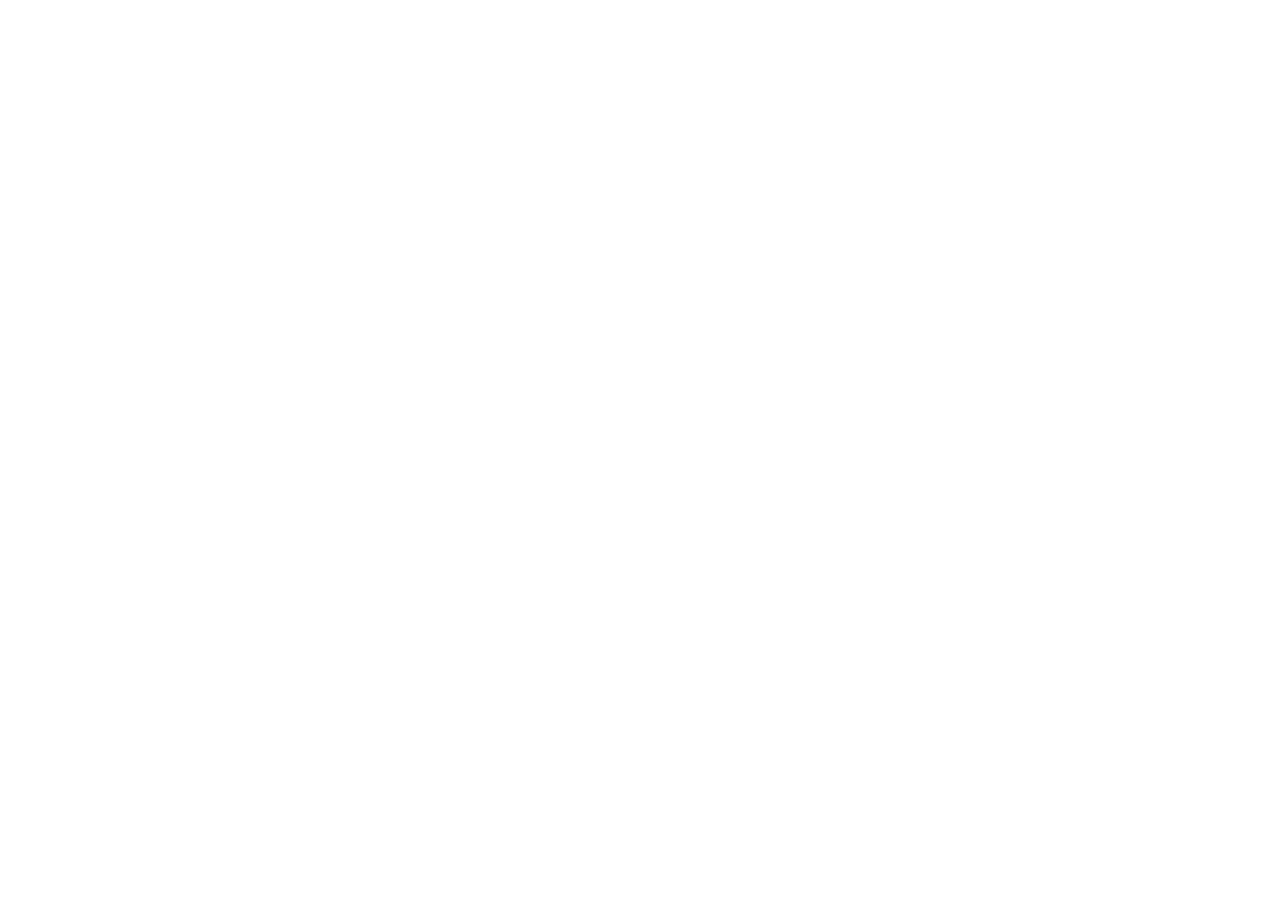
==== page1.html @ 8ed80e4b "create github pages" ====
<!DOCTYPE html>
<html >
<head>
  <!-- Site made with Mobirise Website Builder v4.6.5, https://mobirise.com -->
  <meta charset="UTF-8">
  <meta http-equiv="X-UA-Compatible" content="IE=edge">
  <meta name="generator" content="Mobirise v4.6.5, mobirise.com">
  <meta name="viewport" content="width=device-width, initial-scale=1, minimum-scale=1">
  <link rel="shortcut icon" href="assets/images/logo4.png" type="image/x-icon">
  <meta name="description" content="Web Generator Description">
  <title>Multimedia Development</title>
  <link rel="stylesheet" href="assets/tether/tether.min.css">
  <link rel="stylesheet" href="assets/bootstrap/css/bootstrap.min.css">
  <link rel="stylesheet" href="assets/bootstrap/css/bootstrap-grid.min.css">
  <link rel="stylesheet" href="assets/bootstrap/css/bootstrap-reboot.min.css">
  <link rel="stylesheet" href="assets/theme/css/style.css">
  <link rel="stylesheet" href="assets/mobirise/css/mbr-additional.css" type="text/css">
  
  
  
</head>
<body>
  <section class="cid-qKOPJaPEFD" id="video1-r">

    
    
    <figure class="mbr-figure align-center container">
        <div class="video-block" style="width: 66%;">
            <div><iframe class="mbr-embedded-video" src="https://www.youtube.com/embed/uNCr7NdOJgw?rel=0&amp;amp;showinfo=0&amp;autoplay=0&amp;loop=0" width="1280" height="720" frameborder="0" allowfullscreen></iframe></div>
        </div>
    </figure>
</section>


  <section class="engine"><a href="https://mobirise.ws/p">open source website maker</a></section><script src="assets/web/assets/jquery/jquery.min.js"></script>
  <script src="assets/popper/popper.min.js"></script>
  <script src="assets/tether/tether.min.js"></script>
  <script src="assets/bootstrap/js/bootstrap.min.js"></script>
  <script src="assets/smoothscroll/smooth-scroll.js"></script>
  <script src="assets/theme/js/script.js"></script>
  
  
</body>
</html>
---- assets/theme/css/style.css ----
/*!
 * Mobirise v4 theme (https://mobirise.com/)
 * Copyright 2017 Mobirise
 */
section {
  background-color: #eeeeee; }

section,
.container,
.container-fluid {
  position: relative;
  word-wrap: break-word; }

a.mbr-iconfont:hover {
  text-decoration: none; }

.article .lead p, .article .lead ul, .article .lead ol, .article .lead pre, .article .lead blockquote {
  margin-bottom: 0; }

a {
  font-style: normal;
  font-weight: 400;
  cursor: pointer; }
  a, a:hover {
    text-decoration: none; }

figure {
  margin-bottom: 0; }

body {
  color: #232323; }

h1, h2, h3, h4, h5, h6,
.h1, .h2, .h3, .h4, .h5, .h6,
.display-1, .display-2, .display-3, .display-4 {
  line-height: 1;
  word-break: break-word;
  word-wrap: break-word; }

b, strong {
  font-weight: bold; }

blockquote {
  padding: 10px 0 10px 20px;
  position: relative;
  border-left: 2px solid;
  border-color: #ff3366; }

input:-webkit-autofill, input:-webkit-autofill:hover, input:-webkit-autofill:focus, input:-webkit-autofill:active {
  transition-delay: 9999s;
  transition-property: background-color, color; }

textarea[type="hidden"] {
  display: none; }

body {
  position: relative; }

section {
  background-position: 50% 50%;
  background-repeat: no-repeat;
  background-size: cover; }
  section .mbr-background-video,
  section .mbr-background-video-preview {
    position: absolute;
    bottom: 0;
    left: 0;
    right: 0;
    top: 0; }

.hidden {
  visibility: hidden; }

.mbr-z-index20 {
  z-index: 20; }

/*! Base colors */
.mbr-white {
  color: #ffffff; }

.mbr-black {
  color: #000000; }

.mbr-bg-white {
  background-color: #ffffff; }

.mbr-bg-black {
  background-color: #000000; }

/*! Text-aligns */
.align-left {
  text-align: left; }

.align-center {
  text-align: center; }

.align-right {
  text-align: right; }

@media (max-width: 767px) {
  .align-left, .align-center, .align-right, .mbr-section-btn, .mbr-section-title {
    text-align: center; } }
/*! Font-weight  */
.mbr-light {
  font-weight: 300; }

.mbr-regular {
  font-weight: 400; }

.mbr-semibold {
  font-weight: 500; }

.mbr-bold {
  font-weight: 700; }

/*! Media  */
.media-size-item {
  -webkit-flex: 1 1 auto;
  -moz-flex: 1 1 auto;
  -ms-flex: 1 1 auto;
  -o-flex: 1 1 auto;
  flex: 1 1 auto; }

.media-content {
  -webkit-flex-basis: 100%;
  flex-basis: 100%; }

.media-container-row {
  display: -ms-flexbox;
  display: -webkit-flex;
  display: flex;
  -webkit-flex-direction: row;
  -ms-flex-direction: row;
  flex-direction: row;
  -webkit-flex-wrap: wrap;
  -ms-flex-wrap: wrap;
  flex-wrap: wrap;
  -webkit-justify-content: center;
  -ms-flex-pack: center;
  justify-content: center;
  -webkit-align-content: center;
  -ms-flex-line-pack: center;
  align-content: center;
  -webkit-align-items: start;
  -ms-flex-align: start;
  align-items: start; }
  .media-container-row .media-size-item {
    width: 400px; }

.media-container-column {
  display: -ms-flexbox;
  display: -webkit-flex;
  display: flex;
  -webkit-flex-direction: column;
  -ms-flex-direction: column;
  flex-direction: column;
  -webkit-flex-wrap: wrap;
  -ms-flex-wrap: wrap;
  flex-wrap: wrap;
  -webkit-justify-content: center;
  -ms-flex-pack: center;
  justify-content: center;
  -webkit-align-content: center;
  -ms-flex-line-pack: center;
  align-content: center;
  -webkit-align-items: stretch;
  -ms-flex-align: stretch;
  align-items: stretch; }
  .media-container-column > * {
    width: 100%; }

@media (min-width: 992px) {
  .media-container-row {
    -webkit-flex-wrap: nowrap;
    -ms-flex-wrap: nowrap;
    flex-wrap: nowrap; } }
figure {
  overflow: hidden; }

figure[mbr-media-size] {
  transition: width 0.1s; }

.mbr-figure img, .mbr-figure iframe {
  display: block;
  width: 100%; }

.card {
  background-color: transparent;
  border: none; }

.card-img {
  text-align: center;
  flex-shrink: 0; }

.media {
  max-width: 100%;
  margin: 0 auto; }

.mbr-figure {
  -ms-flex-item-align: center;
  -ms-grid-row-align: center;
  -webkit-align-self: center;
  align-self: center; }

.media-container > div {
  max-width: 100%; }

.mbr-figure img, .card-img img {
  width: 100%; }

@media (max-width: 991px) {
  .media-size-item {
    width: auto !important; }

  .media {
    width: auto; }

  .mbr-figure {
    width: 100% !important; } }
/*! Buttons */
.mbr-section-btn {
  margin-left: -.25rem;
  margin-right: -.25rem;
  font-size: 0; }

nav .mbr-section-btn {
  margin-left: 0rem;
  margin-right: 0rem; }

/*! Btn icon margin */
.btn .mbr-iconfont, .btn.btn-sm .mbr-iconfont {
  cursor: pointer;
  margin-right: 0.5rem; }

.btn.btn-md .mbr-iconfont, .btn.btn-md .mbr-iconfont {
  margin-right: 0.8rem; }

.mbr-regular {
  font-weight: 400; }

.mbr-semibold {
  font-weight: 500; }

.mbr-bold {
  font-weight: 700; }

[type="submit"] {
  -webkit-appearance: none; }

/*! Full-screen */
.mbr-fullscreen .mbr-overlay {
  min-height: 100vh; }

.mbr-fullscreen {
  display: flex;
  display: -webkit-flex;
  display: -moz-flex;
  display: -ms-flex;
  display: -o-flex;
  align-items: center;
  -webkit-align-items: center;
  min-height: 100vh;
  padding-top: 3rem;
  padding-bottom: 3rem; }

/*! Map */
.map {
  height: 25rem;
  position: relative; }
  .map iframe {
    width: 100%;
    height: 100%; }

/* Form */
.form-asterisk {
  font-family: initial;
  position: absolute;
  top: -2px;
  font-weight: normal; }

/*! Scroll to top arrow */
.mbr-arrow-up {
  bottom: 25px;
  right: 90px;
  position: fixed;
  text-align: right;
  z-index: 5000;
  color: #ffffff;
  font-size: 32px;
  transform: rotate(180deg);
  -webkit-transform: rotate(180deg); }

.mbr-arrow-up a {
  background: rgba(0, 0, 0, 0.2);
  border-radius: 3px;
  color: #fff;
  display: inline-block;
  height: 60px;
  width: 60px;
  outline-style: none !important;
  position: relative;
  text-decoration: none;
  transition: all .3s ease-in-out;
  cursor: pointer;
  text-align: center; }
  .mbr-arrow-up a:hover {
    background-color: rgba(0, 0, 0, 0.4); }
  .mbr-arrow-up a i {
    line-height: 60px; }

.mbr-arrow-up-icon {
  display: block;
  color: #fff; }

.mbr-arrow-up-icon::before {
  content: "\203a";
  display: inline-block;
  font-family: serif;
  font-size: 32px;
  line-height: 1;
  font-style: normal;
  position: relative;
  top: 6px;
  left: -4px;
  -webkit-transform: rotate(-90deg);
  transform: rotate(-90deg); }

/*! Arrow Down */
.mbr-arrow {
  position: absolute;
  bottom: 45px;
  left: 50%;
  width: 60px;
  height: 60px;
  cursor: pointer;
  background-color: rgba(80, 80, 80, 0.5);
  border-radius: 50%;
  -webkit-transform: translateX(-50%);
  transform: translateX(-50%); }
  .mbr-arrow > a {
    display: inline-block;
    text-decoration: none;
    outline-style: none;
    -webkit-animation: arrowdown 1.7s ease-in-out infinite;
    animation: arrowdown 1.7s ease-in-out infinite; }
    .mbr-arrow > a > i {
      position: absolute;
      top: -2px;
      left: 15px;
      font-size: 2rem; }

@keyframes arrowdown {
  0% {
    transform: translateY(0px);
    -webkit-transform: translateY(0px); }
  50% {
    transform: translateY(-5px);
    -webkit-transform: translateY(-5px); }
  100% {
    transform: translateY(0px);
    -webkit-transform: translateY(0px); } }
@-webkit-keyframes arrowdown {
  0% {
    transform: translateY(0px);
    -webkit-transform: translateY(0px); }
  50% {
    transform: translateY(-5px);
    -webkit-transform: translateY(-5px); }
  100% {
    transform: translateY(0px);
    -webkit-transform: translateY(0px); } }
@media (max-width: 500px) {
  .mbr-arrow-up {
    left: 50%;
    right: auto;
    transform: translateX(-50%) rotate(180deg);
    -webkit-transform: translateX(-50%) rotate(180deg); } }
/*Gradients animation*/
@keyframes gradient-animation {
  from {
    background-position: 0% 100%;
    animation-timing-function: ease-in-out; }
  to {
    background-position: 100% 0%;
    animation-timing-function: ease-in-out; } }
@-webkit-keyframes gradient-animation {
  from {
    background-position: 0% 100%;
    animation-timing-function: ease-in-out; }
  to {
    background-position: 100% 0%;
    animation-timing-function: ease-in-out; } }
.bg-gradient {
  background-size: 200% 200%;
  animation: gradient-animation 5s infinite alternate;
  -webkit-animation: gradient-animation 5s infinite alternate; }

.menu .navbar-brand {
  display: -webkit-flex; }
  .menu .navbar-brand span {
    display: flex;
    display: -webkit-flex; }
  .menu .navbar-brand .navbar-caption-wrap {
    display: -webkit-flex; }
  .menu .navbar-brand .navbar-logo img {
    display: -webkit-flex; }
@media (min-width: 768px) and (max-width: 991px) {
  .menu .navbar-toggleable-sm .navbar-nav {
    display: -webkit-box;
    display: -webkit-flex;
    display: -ms-flexbox; } }
@media (min-width: 992px) {
  .menu .navbar-nav.nav-dropdown {
    display: -webkit-flex; }
  .menu .navbar-toggleable-sm .navbar-collapse {
    display: -webkit-flex !important; } }

/*# sourceMappingURL=style.css.map */
.engine {
	position: absolute;
	text-indent: -2400px;
	text-align: center;
	padding: 0;
	top: 0;
	left: -2400px;
}
---- assets/mobirise/css/mbr-additional.css ----
@import url(https://fonts.googleapis.com/css?family=Rubik:300,300i,400,400i,500,500i,700,700i,900,900i);
@import url(https://fonts.googleapis.com/css?family=Titillium+Web:200,200i,300,300i,400,400i,600,600i,700,700i,900);





body {
  font-style: normal;
  line-height: 1.5;
}
.mbr-section-title {
  font-style: normal;
  line-height: 1.2;
}
.mbr-section-subtitle {
  line-height: 1.3;
}
.mbr-text {
  font-style: normal;
  line-height: 1.6;
}
.display-1 {
  font-family: 'Rubik', sans-serif;
  font-size: 5.6rem;
}
.display-1 > .mbr-iconfont {
  font-size: 8.96rem;
}
.display-2 {
  font-family: 'Rubik', sans-serif;
  font-size: 3rem;
}
.display-2 > .mbr-iconfont {
  font-size: 4.8rem;
}
.display-4 {
  font-family: 'Rubik', sans-serif;
  font-size: 1rem;
}
.display-4 > .mbr-iconfont {
  font-size: 1.6rem;
}
.display-5 {
  font-family: 'Titillium Web', sans-serif;
  font-size: 1.5rem;
}
.display-5 > .mbr-iconfont {
  font-size: 2.4rem;
}
.display-7 {
  font-family: 'Rubik', sans-serif;
  font-size: 1rem;
}
.display-7 > .mbr-iconfont {
  font-size: 1.6rem;
}
/* ---- Fluid typography for mobile devices ---- */
/* 1.4 - font scale ratio ( bootstrap == 1.42857 ) */
/* 100vw - current viewport width */
/* (48 - 20)  48 == 48rem == 768px, 20 == 20rem == 320px(minimal supported viewport) */
/* 0.65 - min scale variable, may vary */
@media (max-width: 768px) {
  .display-1 {
    font-size: 4.48rem;
    font-size: calc( 2.61rem + (5.6 - 2.61) * ((100vw - 20rem) / (48 - 20)));
    line-height: calc( 1.4 * (2.61rem + (5.6 - 2.61) * ((100vw - 20rem) / (48 - 20))));
  }
  .display-2 {
    font-size: 2.4rem;
    font-size: calc( 1.7rem + (3 - 1.7) * ((100vw - 20rem) / (48 - 20)));
    line-height: calc( 1.4 * (1.7rem + (3 - 1.7) * ((100vw - 20rem) / (48 - 20))));
  }
  .display-4 {
    font-size: 0.8rem;
    font-size: calc( 1rem + (1 - 1) * ((100vw - 20rem) / (48 - 20)));
    line-height: calc( 1.4 * (1rem + (1 - 1) * ((100vw - 20rem) / (48 - 20))));
  }
  .display-5 {
    font-size: 1.2rem;
    font-size: calc( 1.175rem + (1.5 - 1.175) * ((100vw - 20rem) / (48 - 20)));
    line-height: calc( 1.4 * (1.175rem + (1.5 - 1.175) * ((100vw - 20rem) / (48 - 20))));
  }
}
/* Buttons */
.btn {
  font-weight: 500;
  border-width: 2px;
  font-style: normal;
  letter-spacing: 1px;
  margin: .4rem .8rem;
  white-space: normal;
  -webkit-transition: all 0.3s ease-in-out;
  -moz-transition: all 0.3s ease-in-out;
  transition: all 0.3s ease-in-out;
  padding: 1rem 3rem;
  border-radius: 3px;
  display: inline-flex;
  align-items: center;
  justify-content: center;
  word-break: break-word;
}
.btn-sm {
  font-weight: 500;
  letter-spacing: 1px;
  -webkit-transition: all 0.3s ease-in-out;
  -moz-transition: all 0.3s ease-in-out;
  transition: all 0.3s ease-in-out;
  padding: 0.6rem 1.5rem;
  border-radius: 3px;
}
.btn-md {
  font-weight: 500;
  letter-spacing: 1px;
  margin: .4rem .8rem !important;
  -webkit-transition: all 0.3s ease-in-out;
  -moz-transition: all 0.3s ease-in-out;
  transition: all 0.3s ease-in-out;
  padding: 1rem 3rem;
  border-radius: 3px;
}
.btn-lg {
  font-weight: 500;
  letter-spacing: 1px;
  margin: .4rem .8rem !important;
  -webkit-transition: all 0.3s ease-in-out;
  -moz-transition: all 0.3s ease-in-out;
  transition: all 0.3s ease-in-out;
  padding: 1.2rem 3.2rem;
  border-radius: 3px;
}
.bg-primary {
  background-color: #149dcc !important;
}
.bg-success {
  background-color: #55b4d4 !important;
}
.bg-info {
  background-color: #149dcc !important;
}
.bg-warning {
  background-color: #879a9f !important;
}
.bg-danger {
  background-color: #b1a374 !important;
}
.btn-primary,
.btn-primary:active {
  background-color: #149dcc !important;
  border-color: #149dcc !important;
  color: #ffffff !important;
}
.btn-primary:hover,
.btn-primary:focus,
.btn-primary.focus,
.btn-primary.active {
  color: #ffffff !important;
  background-color: #0d6786 !important;
  border-color: #0d6786 !important;
}
.btn-primary.disabled,
.btn-primary:disabled {
  color: #ffffff !important;
  background-color: #0d6786 !important;
  border-color: #0d6786 !important;
}
.btn-secondary,
.btn-secondary:active {
  background-color: #ff3366 !important;
  border-color: #ff3366 !important;
  color: #ffffff !important;
}
.btn-secondary:hover,
.btn-secondary:focus,
.btn-secondary.focus,
.btn-secondary.active {
  color: #ffffff !important;
  background-color: #e50039 !important;
  border-color: #e50039 !important;
}
.btn-secondary.disabled,
.btn-secondary:disabled {
  color: #ffffff !important;
  background-color: #e50039 !important;
  border-color: #e50039 !important;
}
.btn-info,
.btn-info:active {
  background-color: #149dcc !important;
  border-color: #149dcc !important;
  color: #ffffff !important;
}
.btn-info:hover,
.btn-info:focus,
.btn-info.focus,
.btn-info.active {
  color: #ffffff !important;
  background-color: #0d6786 !important;
  border-color: #0d6786 !important;
}
.btn-info.disabled,
.btn-info:disabled {
  color: #ffffff !important;
  background-color: #0d6786 !important;
  border-color: #0d6786 !important;
}
.btn-success,
.btn-success:active {
  background-color: #55b4d4 !important;
  border-color: #55b4d4 !important;
  color: #ffffff !important;
}
.btn-success:hover,
.btn-success:focus,
.btn-success.focus,
.btn-success.active {
  color: #ffffff !important;
  background-color: #2d8fb0 !important;
  border-color: #2d8fb0 !important;
}
.btn-success.disabled,
.btn-success:disabled {
  color: #ffffff !important;
  background-color: #2d8fb0 !important;
  border-color: #2d8fb0 !important;
}
.btn-warning,
.btn-warning:active {
  background-color: #879a9f !important;
  border-color: #879a9f !important;
  color: #ffffff !important;
}
.btn-warning:hover,
.btn-warning:focus,
.btn-warning.focus,
.btn-warning.active {
  color: #ffffff !important;
  background-color: #617479 !important;
  border-color: #617479 !important;
}
.btn-warning.disabled,
.btn-warning:disabled {
  color: #ffffff !important;
  background-color: #617479 !important;
  border-color: #617479 !important;
}
.btn-danger,
.btn-danger:active {
  background-color: #b1a374 !important;
  border-color: #b1a374 !important;
  color: #ffffff !important;
}
.btn-danger:hover,
.btn-danger:focus,
.btn-danger.focus,
.btn-danger.active {
  color: #ffffff !important;
  background-color: #8b7d4e !important;
  border-color: #8b7d4e !important;
}
.btn-danger.disabled,
.btn-danger:disabled {
  color: #ffffff !important;
  background-color: #8b7d4e !important;
  border-color: #8b7d4e !important;
}
.btn-white {
  color: #333333 !important;
}
.btn-white,
.btn-white:active {
  background-color: #ffffff !important;
  border-color: #ffffff !important;
  color: #808080 !important;
}
.btn-white:hover,
.btn-white:focus,
.btn-white.focus,
.btn-white.active {
  color: #808080 !important;
  background-color: #d9d9d9 !important;
  border-color: #d9d9d9 !important;
}
.btn-white.disabled,
.btn-white:disabled {
  color: #808080 !important;
  background-color: #d9d9d9 !important;
  border-color: #d9d9d9 !important;
}
.btn-black,
.btn-black:active {
  background-color: #333333 !important;
  border-color: #333333 !important;
  color: #ffffff !important;
}
.btn-black:hover,
.btn-black:focus,
.btn-black.focus,
.btn-black.active {
  color: #ffffff !important;
  background-color: #0d0d0d !important;
  border-color: #0d0d0d !important;
}
.btn-black.disabled,
.btn-black:disabled {
  color: #ffffff !important;
  background-color: #0d0d0d !important;
  border-color: #0d0d0d !important;
}
.btn-primary-outline,
.btn-primary-outline:active {
  background: none;
  border-color: #0b566f;
  color: #0b566f;
}
.btn-primary-outline:hover,
.btn-primary-outline:focus,
.btn-primary-outline.focus,
.btn-primary-outline.active {
  color: #ffffff;
  background-color: #149dcc;
  border-color: #149dcc;
}
.btn-primary-outline.disabled,
.btn-primary-outline:disabled {
  color: #ffffff !important;
  background-color: #149dcc !important;
  border-color: #149dcc !important;
}
.btn-secondary-outline,
.btn-secondary-outline:active {
  background: none;
  border-color: #cc0033;
  color: #cc0033;
}
.btn-secondary-outline:hover,
.btn-secondary-outline:focus,
.btn-secondary-outline.focus,
.btn-secondary-outline.active {
  color: #ffffff;
  background-color: #ff3366;
  border-color: #ff3366;
}
.btn-secondary-outline.disabled,
.btn-secondary-outline:disabled {
  color: #ffffff !important;
  background-color: #ff3366 !important;
  border-color: #ff3366 !important;
}
.btn-info-outline,
.btn-info-outline:active {
  background: none;
  border-color: #0b566f;
  color: #0b566f;
}
.btn-info-outline:hover,
.btn-info-outline:focus,
.btn-info-outline.focus,
.btn-info-outline.active {
  color: #ffffff;
  background-color: #149dcc;
  border-color: #149dcc;
}
.btn-info-outline.disabled,
.btn-info-outline:disabled {
  color: #ffffff !important;
  background-color: #149dcc !important;
  border-color: #149dcc !important;
}
.btn-success-outline,
.btn-success-outline:active {
  background: none;
  border-color: #277e9c;
  color: #277e9c;
}
.btn-success-outline:hover,
.btn-success-outline:focus,
.btn-success-outline.focus,
.btn-success-outline.active {
  color: #ffffff;
  background-color: #55b4d4;
  border-color: #55b4d4;
}
.btn-success-outline.disabled,
.btn-success-outline:disabled {
  color: #ffffff !important;
  background-color: #55b4d4 !important;
  border-color: #55b4d4 !important;
}
.btn-warning-outline,
.btn-warning-outline:active {
  background: none;
  border-color: #55666b;
  color: #55666b;
}
.btn-warning-outline:hover,
.btn-warning-outline:focus,
.btn-warning-outline.focus,
.btn-warning-outline.active {
  color: #ffffff;
  background-color: #879a9f;
  border-color: #879a9f;
}
.btn-warning-outline.disabled,
.btn-warning-outline:disabled {
  color: #ffffff !important;
  background-color: #879a9f !important;
  border-color: #879a9f !important;
}
.btn-danger-outline,
.btn-danger-outline:active {
  background: none;
  border-color: #7a6e45;
  color: #7a6e45;
}
.btn-danger-outline:hover,
.btn-danger-outline:focus,
.btn-danger-outline.focus,
.btn-danger-outline.active {
  color: #ffffff;
  background-color: #b1a374;
  border-color: #b1a374;
}
.btn-danger-outline.disabled,
.btn-danger-outline:disabled {
  color: #ffffff !important;
  background-color: #b1a374 !important;
  border-color: #b1a374 !important;
}
.btn-black-outline,
.btn-black-outline:active {
  background: none;
  border-color: #000000;
  color: #000000;
}
.btn-black-outline:hover,
.btn-black-outline:focus,
.btn-black-outline.focus,
.btn-black-outline.active {
  color: #ffffff;
  background-color: #333333;
  border-color: #333333;
}
.btn-black-outline.disabled,
.btn-black-outline:disabled {
  color: #ffffff !important;
  background-color: #333333 !important;
  border-color: #333333 !important;
}
.btn-white-outline,
.btn-white-outline:active,
.btn-white-outline.active {
  background: none;
  border-color: #ffffff;
  color: #ffffff;
}
.btn-white-outline:hover,
.btn-white-outline:focus,
.btn-white-outline.focus {
  color: #333333;
  background-color: #ffffff;
  border-color: #ffffff;
}
.text-primary {
  color: #149dcc !important;
}
.text-secondary {
  color: #ff3366 !important;
}
.text-success {
  color: #55b4d4 !important;
}
.text-info {
  color: #149dcc !important;
}
.text-warning {
  color: #879a9f !important;
}
.text-danger {
  color: #b1a374 !important;
}
.text-white {
  color: #ffffff !important;
}
.text-black {
  color: #000000 !important;
}
a.text-primary:hover,
a.text-primary:focus {
  color: #0b566f !important;
}
a.text-secondary:hover,
a.text-secondary:focus {
  color: #cc0033 !important;
}
a.text-success:hover,
a.text-success:focus {
  color: #277e9c !important;
}
a.text-info:hover,
a.text-info:focus {
  color: #0b566f !important;
}
a.text-warning:hover,
a.text-warning:focus {
  color: #55666b !important;
}
a.text-danger:hover,
a.text-danger:focus {
  color: #7a6e45 !important;
}
a.text-white:hover,
a.text-white:focus {
  color: #b3b3b3 !important;
}
a.text-black:hover,
a.text-black:focus {
  color: #4d4d4d !important;
}
.alert-success {
  background-color: #70c770;
}
.alert-info {
  background-color: #149dcc;
}
.alert-warning {
  background-color: #879a9f;
}
.alert-danger {
  background-color: #b1a374;
}
.mbr-section-btn a.btn:not(.btn-form) {
  border-radius: 100px;
}
.mbr-section-btn a.btn:not(.btn-form):hover,
.mbr-section-btn a.btn:not(.btn-form):focus {
  box-shadow: none !important;
}
.mbr-section-btn a.btn:not(.btn-form):hover,
.mbr-section-btn a.btn:not(.btn-form):focus {
  box-shadow: 0 10px 40px 0 rgba(0, 0, 0, 0.2) !important;
  -webkit-box-shadow: 0 10px 40px 0 rgba(0, 0, 0, 0.2) !important;
}
.mbr-gallery-filter li a {
  border-radius: 100px !important;
}
.mbr-gallery-filter li.active .btn {
  background-color: #149dcc;
  border-color: #149dcc;
  color: #ffffff;
}
.mbr-gallery-filter li.active .btn:focus {
  box-shadow: none;
}
.nav-tabs .nav-link {
  border-radius: 100px !important;
}
.btn-form {
  border-radius: 0;
}
.btn-form:hover {
  cursor: pointer;
}
a,
a:hover {
  color: #149dcc;
}
.mbr-plan-header.bg-primary .mbr-plan-subtitle,
.mbr-plan-header.bg-primary .mbr-plan-price-desc {
  color: #b4e6f8;
}
.mbr-plan-header.bg-success .mbr-plan-subtitle,
.mbr-plan-header.bg-success .mbr-plan-price-desc {
  color: #f8fcfd;
}
.mbr-plan-header.bg-info .mbr-plan-subtitle,
.mbr-plan-header.bg-info .mbr-plan-price-desc {
  color: #b4e6f8;
}
.mbr-plan-header.bg-warning .mbr-plan-subtitle,
.mbr-plan-header.bg-warning .mbr-plan-price-desc {
  color: #ced6d8;
}
.mbr-plan-header.bg-danger .mbr-plan-subtitle,
.mbr-plan-header.bg-danger .mbr-plan-price-desc {
  color: #dfd9c6;
}
/* Scroll to top button*/
.scrollToTop_wraper {
  opacity: 0 !important;
}
#scrollToTop a i:before {
  content: '';
  position: absolute;
  height: 40%;
  top: 25%;
  background: #fff;
  width: 2px;
  left: calc(50% - 1px);
}
#scrollToTop a i:after {
  content: '';
  position: absolute;
  display: block;
  border-top: 2px solid #fff;
  border-right: 2px solid #fff;
  width: 40%;
  height: 40%;
  left: 30%;
  bottom: 30%;
  transform: rotate(135deg);
}
/* Others*/
.note-check a[data-value=Rubik] {
  font-style: normal;
}
.mbr-arrow a {
  color: #ffffff;
}
@media (max-width: 767px) {
  .mbr-arrow {
    display: none;
  }
}
.form-control-label {
  position: relative;
  cursor: pointer;
  margin-bottom: .357em;
  padding: 0;
}
.alert {
  color: #ffffff;
  border-radius: 0;
  border: 0;
  font-size: .875rem;
  line-height: 1.5;
  margin-bottom: 1.875rem;
  padding: 1.25rem;
  position: relative;
}
.alert.alert-form::after {
  background-color: inherit;
  bottom: -7px;
  content: "";
  display: block;
  height: 14px;
  left: 50%;
  margin-left: -7px;
  position: absolute;
  transform: rotate(45deg);
  width: 14px;
}
.form-control {
  background-color: #f5f5f5;
  box-shadow: none;
  color: #565656;
  font-family: 'Rubik', sans-serif;
  font-size: 1rem;
  line-height: 1.43;
  min-height: 3.5em;
  padding: 1.07em .5em;
}
.form-control > .mbr-iconfont {
  font-size: 1.6rem;
}
.form-control,
.form-control:focus {
  border: 1px solid #e8e8e8;
}
.form-active .form-control:invalid {
  border-color: red;
}
.mbr-overlay {
  background-color: #000;
  bottom: 0;
  left: 0;
  opacity: .5;
  position: absolute;
  right: 0;
  top: 0;
  z-index: 0;
}
blockquote {
  font-style: italic;
  padding: 10px 0 10px 20px;
  font-size: 1.09rem;
  position: relative;
  border-color: #149dcc;
  border-width: 3px;
}
ul,
ol,
pre,
blockquote {
  margin-bottom: 2.3125rem;
}
pre {
  background: #f4f4f4;
  padding: 10px 24px;
  white-space: pre-wrap;
}
.inactive {
  -webkit-user-select: none;
  -moz-user-select: none;
  -ms-user-select: none;
  user-select: none;
  pointer-events: none;
  -webkit-user-drag: none;
  user-drag: none;
}
.mbr-section__comments .row {
  justify-content: center;
}
/* Forms */
.mbr-form .btn {
  margin: .4rem 0;
}
.mbr-form .input-group-btn a.btn {
  border-radius: 100px !important;
}
.mbr-form .input-group-btn a.btn:hover {
  box-shadow: 0 10px 40px 0 rgba(0, 0, 0, 0.2);
}
.mbr-form .input-group-btn button[type="submit"] {
  border-radius: 100px !important;
  padding: 1rem 3rem;
}
.mbr-form .input-group-btn button[type="submit"]:hover {
  box-shadow: 0 10px 40px 0 rgba(0, 0, 0, 0.2);
}
.form2 .form-control {
  border-top-left-radius: 100px;
  border-bottom-left-radius: 100px;
}
.form2 .input-group-btn a.btn {
  border-top-left-radius: 0 !important;
  border-bottom-left-radius: 0 !important;
}
.form2 .input-group-btn button[type="submit"] {
  border-top-left-radius: 0 !important;
  border-bottom-left-radius: 0 !important;
}
.form3 input[type="email"] {
  border-radius: 100px !important;
}
@media (max-width: 349px) {
  .form2 input[type="email"] {
    border-radius: 100px !important;
  }
  .form2 .input-group-btn a.btn {
    border-radius: 100px !important;
  }
  .form2 .input-group-btn button[type="submit"] {
    border-radius: 100px !important;
  }
}
@media (max-width: 767px) {
  .btn {
    font-size: .75rem !important;
  }
  .btn .mbr-iconfont {
    font-size: 1rem !important;
  }
}
/* Social block */
.btn-social {
  font-size: 20px;
  border-radius: 50%;
  padding: 0;
  width: 44px;
  height: 44px;
  line-height: 44px;
  text-align: center;
  position: relative;
  border: 2px solid #c0a375;
  border-color: #149dcc;
  color: #232323;
  cursor: pointer;
}
.btn-social i {
  top: 0;
  line-height: 44px;
  width: 44px;
}
.btn-social:hover {
  color: #fff;
  background: #149dcc;
}
.btn-social + .btn {
  margin-left: .1rem;
}
/* Footer */
.mbr-footer-content li::before,
.mbr-footer .mbr-contacts li::before {
  background: #149dcc;
}
.mbr-footer-content li a:hover,
.mbr-footer .mbr-contacts li a:hover {
  color: #149dcc;
}
.footer3 input[type="email"],
.footer4 input[type="email"] {
  border-radius: 100px !important;
}
.footer3 .input-group-btn a.btn,
.footer4 .input-group-btn a.btn {
  border-radius: 100px !important;
}
.footer3 .input-group-btn button[type="submit"],
.footer4 .input-group-btn button[type="submit"] {
  border-radius: 100px !important;
}
/* Headers*/
.header13 .form-inline input[type="email"],
.header14 .form-inline input[type="email"] {
  border-radius: 100px;
}
.header13 .form-inline input[type="text"],
.header14 .form-inline input[type="text"] {
  border-radius: 100px;
}
.header13 .form-inline input[type="tel"],
.header14 .form-inline input[type="tel"] {
  border-radius: 100px;
}
.header13 .form-inline a.btn,
.header14 .form-inline a.btn {
  border-radius: 100px;
}
.header13 .form-inline button,
.header14 .form-inline button {
  border-radius: 100px !important;
}
.offset-1 {
  margin-left: 8.33333%;
}
.offset-2 {
  margin-left: 16.66667%;
}
.offset-3 {
  margin-left: 25%;
}
.offset-4 {
  margin-left: 33.33333%;
}
.offset-5 {
  margin-left: 41.66667%;
}
.offset-6 {
  margin-left: 50%;
}
.offset-7 {
  margin-left: 58.33333%;
}
.offset-8 {
  margin-left: 66.66667%;
}
.offset-9 {
  margin-left: 75%;
}
.offset-10 {
  margin-left: 83.33333%;
}
.offset-11 {
  margin-left: 91.66667%;
}
@media (min-width: 576px) {
  .offset-sm-0 {
    margin-left: 0%;
  }
  .offset-sm-1 {
    margin-left: 8.33333%;
  }
  .offset-sm-2 {
    margin-left: 16.66667%;
  }
  .offset-sm-3 {
    margin-left: 25%;
  }
  .offset-sm-4 {
    margin-left: 33.33333%;
  }
  .offset-sm-5 {
    margin-left: 41.66667%;
  }
  .offset-sm-6 {
    margin-left: 50%;
  }
  .offset-sm-7 {
    margin-left: 58.33333%;
  }
  .offset-sm-8 {
    margin-left: 66.66667%;
  }
  .offset-sm-9 {
    margin-left: 75%;
  }
  .offset-sm-10 {
    margin-left: 83.33333%;
  }
  .offset-sm-11 {
    margin-left: 91.66667%;
  }
}
@media (min-width: 768px) {
  .offset-md-0 {
    margin-left: 0%;
  }
  .offset-md-1 {
    margin-left: 8.33333%;
  }
  .offset-md-2 {
    margin-left: 16.66667%;
  }
  .offset-md-3 {
    margin-left: 25%;
  }
  .offset-md-4 {
    margin-left: 33.33333%;
  }
  .offset-md-5 {
    margin-left: 41.66667%;
  }
  .offset-md-6 {
    margin-left: 50%;
  }
  .offset-md-7 {
    margin-left: 58.33333%;
  }
  .offset-md-8 {
    margin-left: 66.66667%;
  }
  .offset-md-9 {
    margin-left: 75%;
  }
  .offset-md-10 {
    margin-left: 83.33333%;
  }
  .offset-md-11 {
    margin-left: 91.66667%;
  }
}
@media (min-width: 992px) {
  .offset-lg-0 {
    margin-left: 0%;
  }
  .offset-lg-1 {
    margin-left: 8.33333%;
  }
  .offset-lg-2 {
    margin-left: 16.66667%;
  }
  .offset-lg-3 {
    margin-left: 25%;
  }
  .offset-lg-4 {
    margin-left: 33.33333%;
  }
  .offset-lg-5 {
    margin-left: 41.66667%;
  }
  .offset-lg-6 {
    margin-left: 50%;
  }
  .offset-lg-7 {
    margin-left: 58.33333%;
  }
  .offset-lg-8 {
    margin-left: 66.66667%;
  }
  .offset-lg-9 {
    margin-left: 75%;
  }
  .offset-lg-10 {
    margin-left: 83.33333%;
  }
  .offset-lg-11 {
    margin-left: 91.66667%;
  }
}
@media (min-width: 1200px) {
  .offset-xl-0 {
    margin-left: 0%;
  }
  .offset-xl-1 {
    margin-left: 8.33333%;
  }
  .offset-xl-2 {
    margin-left: 16.66667%;
  }
  .offset-xl-3 {
    margin-left: 25%;
  }
  .offset-xl-4 {
    margin-left: 33.33333%;
  }
  .offset-xl-5 {
    margin-left: 41.66667%;
  }
  .offset-xl-6 {
    margin-left: 50%;
  }
  .offset-xl-7 {
    margin-left: 58.33333%;
  }
  .offset-xl-8 {
    margin-left: 66.66667%;
  }
  .offset-xl-9 {
    margin-left: 75%;
  }
  .offset-xl-10 {
    margin-left: 83.33333%;
  }
  .offset-xl-11 {
    margin-left: 91.66667%;
  }
}
.navbar-toggler {
  -webkit-align-self: flex-start;
  -ms-flex-item-align: start;
  align-self: flex-start;
  padding: 0.25rem 0.75rem;
  font-size: 1.25rem;
  line-height: 1;
  background: transparent;
  border: 1px solid transparent;
  -webkit-border-radius: 0.25rem;
  border-radius: 0.25rem;
}
.navbar-toggler:focus,
.navbar-toggler:hover {
  text-decoration: none;
}
.navbar-toggler-icon {
  display: inline-block;
  width: 1.5em;
  height: 1.5em;
  vertical-align: middle;
  content: "";
  background: no-repeat center center;
  -webkit-background-size: 100% 100%;
  -o-background-size: 100% 100%;
  background-size: 100% 100%;
}
.navbar-toggler-left {
  position: absolute;
  left: 1rem;
}
.navbar-toggler-right {
  position: absolute;
  right: 1rem;
}
@media (max-width: 575px) {
  .navbar-toggleable .navbar-nav .dropdown-menu {
    position: static;
    float: none;
  }
  .navbar-toggleable > .container {
    padding-right: 0;
    padding-left: 0;
  }
}
@media (min-width: 576px) {
  .navbar-toggleable {
    -webkit-box-orient: horizontal;
    -webkit-box-direction: normal;
    -webkit-flex-direction: row;
    -ms-flex-direction: row;
    flex-direction: row;
    -webkit-flex-wrap: nowrap;
    -ms-flex-wrap: nowrap;
    flex-wrap: nowrap;
    -webkit-box-align: center;
    -webkit-align-items: center;
    -ms-flex-align: center;
    align-items: center;
  }
  .navbar-toggleable .navbar-nav {
    -webkit-box-orient: horizontal;
    -webkit-box-direction: normal;
    -webkit-flex-direction: row;
    -ms-flex-direction: row;
    flex-direction: row;
  }
  .navbar-toggleable .navbar-nav .nav-link {
    padding-right: .5rem;
    padding-left: .5rem;
  }
  .navbar-toggleable > .container {
    display: -webkit-box;
    display: -webkit-flex;
    display: -ms-flexbox;
    display: flex;
    -webkit-flex-wrap: nowrap;
    -ms-flex-wrap: nowrap;
    flex-wrap: nowrap;
    -webkit-box-align: center;
    -webkit-align-items: center;
    -ms-flex-align: center;
    align-items: center;
  }
  .navbar-toggleable .navbar-collapse {
    display: -webkit-box !important;
    display: -webkit-flex !important;
    display: -ms-flexbox !important;
    display: flex !important;
    width: 100%;
  }
  .navbar-toggleable .navbar-toggler {
    display: none;
  }
}
@media (max-width: 767px) {
  .navbar-toggleable-sm .navbar-nav .dropdown-menu {
    position: static;
    float: none;
  }
  .navbar-toggleable-sm > .container {
    padding-right: 0;
    padding-left: 0;
  }
}
@media (min-width: 768px) {
  .navbar-toggleable-sm {
    -webkit-box-orient: horizontal;
    -webkit-box-direction: normal;
    -webkit-flex-direction: row;
    -ms-flex-direction: row;
    flex-direction: row;
    -webkit-flex-wrap: nowrap;
    -ms-flex-wrap: nowrap;
    flex-wrap: nowrap;
    -webkit-box-align: center;
    -webkit-align-items: center;
    -ms-flex-align: center;
    align-items: center;
  }
  .navbar-toggleable-sm .navbar-nav {
    -webkit-box-orient: horizontal;
    -webkit-box-direction: normal;
    -webkit-flex-direction: row;
    -ms-flex-direction: row;
    flex-direction: row;
  }
  .navbar-toggleable-sm .navbar-nav .nav-link {
    padding-right: .5rem;
    padding-left: .5rem;
  }
  .navbar-toggleable-sm > .container {
    display: -webkit-box;
    display: -webkit-flex;
    display: -ms-flexbox;
    display: flex;
    -webkit-flex-wrap: nowrap;
    -ms-flex-wrap: nowrap;
    flex-wrap: nowrap;
    -webkit-box-align: center;
    -webkit-align-items: center;
    -ms-flex-align: center;
    align-items: center;
  }
  .navbar-toggleable-sm .navbar-collapse {
    display: -webkit-box !important;
    display: -webkit-flex !important;
    display: -ms-flexbox !important;
    display: flex !important;
    width: 100%;
  }
  .navbar-toggleable-sm .navbar-toggler {
    display: none;
  }
}
@media (max-width: 991px) {
  .navbar-toggleable-md .navbar-nav .dropdown-menu {
    position: static;
    float: none;
  }
  .navbar-toggleable-md > .container {
    padding-right: 0;
    padding-left: 0;
  }
}
@media (min-width: 992px) {
  .navbar-toggleable-md {
    -webkit-box-orient: horizontal;
    -webkit-box-direction: normal;
    -webkit-flex-direction: row;
    -ms-flex-direction: row;
    flex-direction: row;
    -webkit-flex-wrap: nowrap;
    -ms-flex-wrap: nowrap;
    flex-wrap: nowrap;
    -webkit-box-align: center;
    -webkit-align-items: center;
    -ms-flex-align: center;
    align-items: center;
  }
  .navbar-toggleable-md .navbar-nav {
    -webkit-box-orient: horizontal;
    -webkit-box-direction: normal;
    -webkit-flex-direction: row;
    -ms-flex-direction: row;
    flex-direction: row;
  }
  .navbar-toggleable-md .navbar-nav .nav-link {
    padding-right: .5rem;
    padding-left: .5rem;
  }
  .navbar-toggleable-md > .container {
    display: -webkit-box;
    display: -webkit-flex;
    display: -ms-flexbox;
    display: flex;
    -webkit-flex-wrap: nowrap;
    -ms-flex-wrap: nowrap;
    flex-wrap: nowrap;
    -webkit-box-align: center;
    -webkit-align-items: center;
    -ms-flex-align: center;
    align-items: center;
  }
  .navbar-toggleable-md .navbar-collapse {
    display: -webkit-box !important;
    display: -webkit-flex !important;
    display: -ms-flexbox !important;
    display: flex !important;
    width: 100%;
  }
  .navbar-toggleable-md .navbar-toggler {
    display: none;
  }
}
@media (max-width: 1199px) {
  .navbar-toggleable-lg .navbar-nav .dropdown-menu {
    position: static;
    float: none;
  }
  .navbar-toggleable-lg > .container {
    padding-right: 0;
    padding-left: 0;
  }
}
@media (min-width: 1200px) {
  .navbar-toggleable-lg {
    -webkit-box-orient: horizontal;
    -webkit-box-direction: normal;
    -webkit-flex-direction: row;
    -ms-flex-direction: row;
    flex-direction: row;
    -webkit-flex-wrap: nowrap;
    -ms-flex-wrap: nowrap;
    flex-wrap: nowrap;
    -webkit-box-align: center;
    -webkit-align-items: center;
    -ms-flex-align: center;
    align-items: center;
  }
  .navbar-toggleable-lg .navbar-nav {
    -webkit-box-orient: horizontal;
    -webkit-box-direction: normal;
    -webkit-flex-direction: row;
    -ms-flex-direction: row;
    flex-direction: row;
  }
  .navbar-toggleable-lg .navbar-nav .nav-link {
    padding-right: .5rem;
    padding-left: .5rem;
  }
  .navbar-toggleable-lg > .container {
    display: -webkit-box;
    display: -webkit-flex;
    display: -ms-flexbox;
    display: flex;
    -webkit-flex-wrap: nowrap;
    -ms-flex-wrap: nowrap;
    flex-wrap: nowrap;
    -webkit-box-align: center;
    -webkit-align-items: center;
    -ms-flex-align: center;
    align-items: center;
  }
  .navbar-toggleable-lg .navbar-collapse {
    display: -webkit-box !important;
    display: -webkit-flex !important;
    display: -ms-flexbox !important;
    display: flex !important;
    width: 100%;
  }
  .navbar-toggleable-lg .navbar-toggler {
    display: none;
  }
}
.navbar-toggleable-xl {
  -webkit-box-orient: horizontal;
  -webkit-box-direction: normal;
  -webkit-flex-direction: row;
  -ms-flex-direction: row;
  flex-direction: row;
  -webkit-flex-wrap: nowrap;
  -ms-flex-wrap: nowrap;
  flex-wrap: nowrap;
  -webkit-box-align: center;
  -webkit-align-items: center;
  -ms-flex-align: center;
  align-items: center;
}
.navbar-toggleable-xl .navbar-nav .dropdown-menu {
  position: static;
  float: none;
}
.navbar-toggleable-xl > .container {
  padding-right: 0;
  padding-left: 0;
}
.navbar-toggleable-xl .navbar-nav {
  -webkit-box-orient: horizontal;
  -webkit-box-direction: normal;
  -webkit-flex-direction: row;
  -ms-flex-direction: row;
  flex-direction: row;
}
.navbar-toggleable-xl .navbar-nav .nav-link {
  padding-right: .5rem;
  padding-left: .5rem;
}
.navbar-toggleable-xl > .container {
  display: -webkit-box;
  display: -webkit-flex;
  display: -ms-flexbox;
  display: flex;
  -webkit-flex-wrap: nowrap;
  -ms-flex-wrap: nowrap;
  flex-wrap: nowrap;
  -webkit-box-align: center;
  -webkit-align-items: center;
  -ms-flex-align: center;
  align-items: center;
}
.navbar-toggleable-xl .navbar-collapse {
  display: -webkit-box !important;
  display: -webkit-flex !important;
  display: -ms-flexbox !important;
  display: flex !important;
  width: 100%;
}
.navbar-toggleable-xl .navbar-toggler {
  display: none;
}
.card-img {
  width: auto;
}
.menu .navbar.collapsed:not(.beta-menu) {
  flex-direction: column;
}
.carousel-item.active,
.carousel-item-next,
.carousel-item-prev {
  display: -webkit-box;
  display: -webkit-flex;
  display: -ms-flexbox;
  display: flex;
}
.note-air-layout .dropup .dropdown-menu,
.note-air-layout .navbar-fixed-bottom .dropdown .dropdown-menu {
  bottom: initial !important;
}
html,
body {
  height: auto;
  min-height: 100vh;
}
.dropup .dropdown-toggle::after {
  display: none;
}
.cid-qKOQSpUgwR {
  background-image: url("../../../assets/images/logo-2-2000x1267.jpg");
}
.cid-qKP3G8bLyZ {
  padding-top: 90px;
  padding-bottom: 90px;
  background-color: #073b4c;
}
.cid-qKP3G8bLyZ .mbr-slider .carousel-control {
  background: #1b1b1b;
}
.cid-qKP3G8bLyZ .mbr-slider .carousel-control-prev {
  left: 0;
  margin-left: 2.5rem;
}
.cid-qKP3G8bLyZ .mbr-slider .carousel-control-next {
  right: 0;
  margin-right: 2.5rem;
}
.cid-qKP3G8bLyZ .mbr-slider .modal-body .close {
  background: #1b1b1b;
}
.cid-qKP3G8bLyZ .mbr-gallery-item > div::before {
  content: '';
  position: absolute;
  left: 0;
  top: 0;
  width: 100%;
  height: 100%;
  background: #554346;
  background: linear-gradient(to left, #554346, #45505b) !important;
  opacity: 0;
  -webkit-transition: 0.2s opacity ease-in-out;
  transition: 0.2s opacity ease-in-out;
}
.cid-qKP3G8bLyZ .mbr-gallery-item > div:hover .mbr-gallery-title::before {
  background: transparent !important;
}
.cid-qKP3G8bLyZ .mbr-gallery-item > div:hover:before {
  opacity: 0.7 !important;
}
.cid-qKP3G8bLyZ .mbr-gallery-title {
  font-size: .9em;
  position: absolute;
  display: block;
  width: 100%;
  bottom: 0;
  padding: 1rem;
  color: #fff;
  z-index: 2;
}
.cid-qKP3G8bLyZ .mbr-gallery-title:before {
  content: " ";
  width: 100%;
  height: 100%;
  top: 0;
  left: 0;
  z-index: -1;
  position: absolute;
  background: #554346 !important;
  background: linear-gradient(to left, #554346, #45505b) !important;
  opacity: 0.7;
  -webkit-transition: 0.2s background ease-in-out;
  transition: 0.2s background ease-in-out;
}
.cid-qKQcVIT4Fi {
  padding-top: 90px;
  padding-bottom: 90px;
  background-color: #efefef;
}
.cid-qKQcVIT4Fi .card-box {
  padding: 0 2rem;
}
.cid-qKQcVIT4Fi .mbr-section-btn {
  padding-top: 1rem;
}
.cid-qKQcVIT4Fi .mbr-section-btn a {
  margin-top: 1rem;
  margin-bottom: 0;
}
.cid-qKQcVIT4Fi h4 {
  font-weight: 500;
  margin-bottom: 0;
  text-align: left;
  padding-top: 2rem;
}
.cid-qKQcVIT4Fi p {
  margin-bottom: 0;
  text-align: left;
  padding-top: 1.5rem;
}
.cid-qKQcVIT4Fi .mbr-text {
  color: #767676;
}
.cid-qKQcVIT4Fi .card-wrapper {
  height: 100%;
  padding-bottom: 2rem;
  background: #ffffff;
  box-shadow: 0px 0px 0px 0px rgba(0, 0, 0, 0);
  transition: box-shadow 0.3s;
}
.cid-qKQcVIT4Fi .card-wrapper:hover {
  box-shadow: 0px 0px 30px 0px rgba(0, 0, 0, 0.05);
  transition: box-shadow 0.3s;
}
.cid-qKQcX0QqHO {
  padding-top: 90px;
  padding-bottom: 90px;
  background-color: #f9f9f9;
}
.cid-qKQcX0QqHO h2 {
  text-align: left;
}
.cid-qKQcX0QqHO h4 {
  text-align: left;
  font-weight: 500;
}
.cid-qKQcX0QqHO p {
  color: #767676;
  text-align: left;
}
.cid-qKQcX0QqHO .aside-content {
  flex-basis: 100%;
}
.cid-qKQcX0QqHO .block-content {
  display: -webkit-flex;
  flex-direction: column;
  -webkit-flex-direction: column;
  word-break: break-word;
}
.cid-qKQcX0QqHO .media {
  margin: initial;
  align-items: center;
}
.cid-qKQcX0QqHO .mbr-figure {
  align-self: flex-start;
  -webkit-align-self: flex-start;
  -webkit-flex-shrink: 0;
  flex-shrink: 0;
}
.cid-qKQcX0QqHO .card-img {
  padding-right: 2rem;
  width: auto;
}
.cid-qKQcX0QqHO .card-img span {
  font-size: 72px;
  color: #707070;
}
@media (min-width: 992px) {
  .cid-qKQcX0QqHO .mbr-figure {
    padding-right: 4rem;
  }
}
@media (max-width: 991px) {
  .cid-qKQcX0QqHO .mbr-figure {
    padding-right: 0;
    padding-bottom: 1rem;
    margin-bottom: 2rem;
  }
}
@media (max-width: 300px) {
  .cid-qKQcX0QqHO .card-img span {
    font-size: 40px !important;
  }
}
.cid-qKOPJaPEFD {
  padding-top: 60px;
  padding-bottom: 60px;
  background: #ffffff;
}
.cid-qKOPJaPEFD .video-block {
  margin: auto;
}
@media (max-width: 768px) {
  .cid-qKOPJaPEFD .video-block {
    width: 100% !important;
  }
}
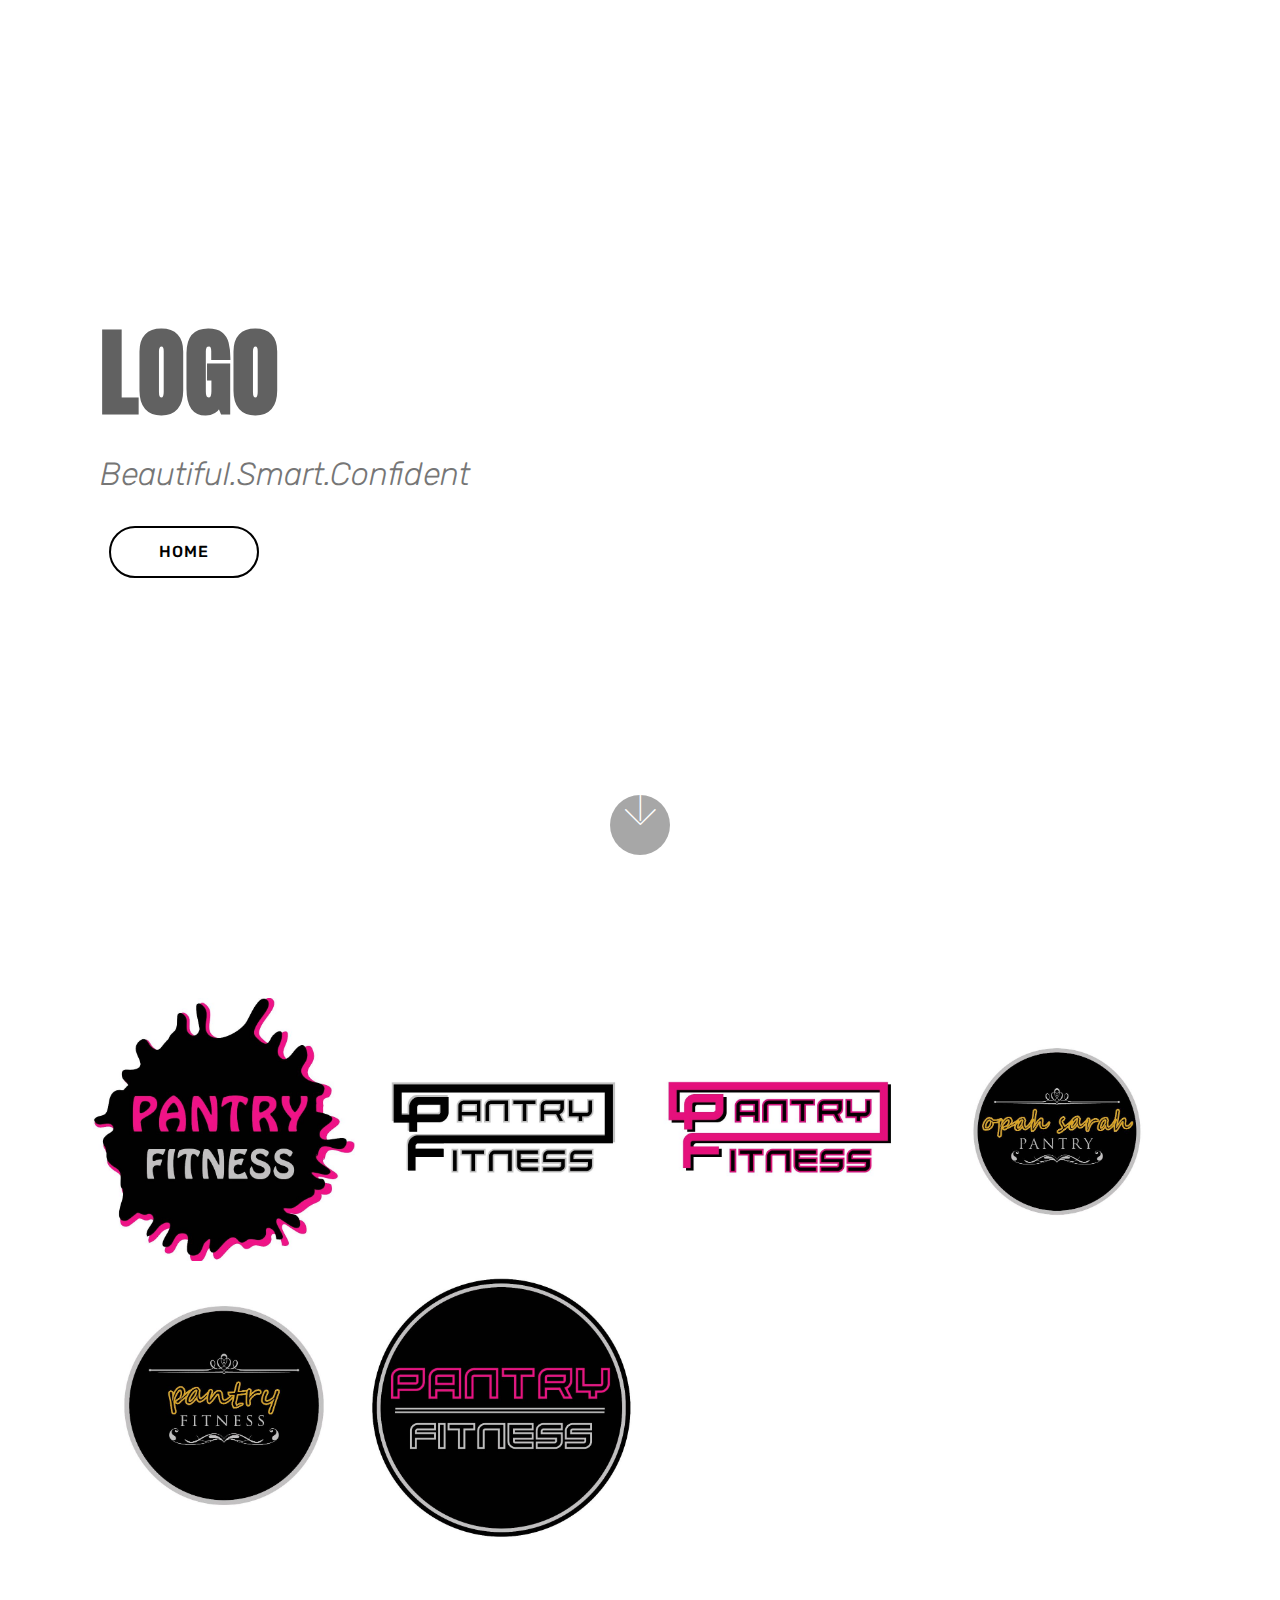
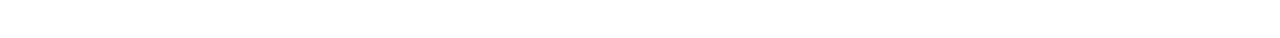
==== commit 1f487dc6: "create github pages" ====
--- a/page1.html
+++ b/page1.html
@@ -6,38 +6,69 @@
   <meta http-equiv="X-UA-Compatible" content="IE=edge">
   <meta name="generator" content="Mobirise v4.6.5, mobirise.com">
   <meta name="viewport" content="width=device-width, initial-scale=1, minimum-scale=1">
-  <link rel="shortcut icon" href="assets/images/logo4.png" type="image/x-icon">
-  <meta name="description" content="Web Generator Description">
-  <title>Multimedia Development</title>
+  <link rel="shortcut icon" href="assets/images/logo-128x137.png" type="image/x-icon">
+  <meta name="description" content="Web Page Builder Description">
+  <title>Logo Design</title>
+  <link rel="stylesheet" href="assets/web/assets/mobirise-icons/mobirise-icons.css">
   <link rel="stylesheet" href="assets/tether/tether.min.css">
   <link rel="stylesheet" href="assets/bootstrap/css/bootstrap.min.css">
   <link rel="stylesheet" href="assets/bootstrap/css/bootstrap-grid.min.css">
   <link rel="stylesheet" href="assets/bootstrap/css/bootstrap-reboot.min.css">
   <link rel="stylesheet" href="assets/theme/css/style.css">
+  <link rel="stylesheet" href="assets/gallery/style.css">
   <link rel="stylesheet" href="assets/mobirise/css/mbr-additional.css" type="text/css">
   
   
   
 </head>
 <body>
-  <section class="cid-qKOPJaPEFD" id="video1-r">
+  <section class="header9 cid-qKUqfoTVMH mbr-fullscreen" id="header9-15">
 
     
+
     
-    <figure class="mbr-figure align-center container">
-        <div class="video-block" style="width: 66%;">
-            <div><iframe class="mbr-embedded-video" src="https://www.youtube.com/embed/uNCr7NdOJgw?rel=0&amp;amp;showinfo=0&amp;autoplay=0&amp;loop=0" width="1280" height="720" frameborder="0" allowfullscreen></iframe></div>
+
+    <div class="container">
+        <div class="media-container-column mbr-white col-md-8">
+            <h1 class="mbr-section-title align-left mbr-bold pb-3 mbr-fonts-style display-1">LOGO&nbsp;</h1>
+            <h3 class="mbr-section-subtitle align-left mbr-light pb-3 mbr-fonts-style display-2">
+                Beautiful.Smart.Confident</h3>
+            
+            <div class="mbr-section-btn align-left"><a class="btn btn-md btn-black-outline display-4" href="index.html#header9-14">HOME</a></div>
         </div>
-    </figure>
+    </div>
+
+    <div class="mbr-arrow hidden-sm-down" aria-hidden="true">
+        <a href="#next">
+            <i class="mbri-down mbr-iconfont"></i>
+        </a>
+    </div>
+</section>
+
+<section class="engine"><a href="https://mobirise.ws/h">make free website</a></section><section class="mbr-gallery mbr-slider-carousel cid-qKUtAHd9dD" id="gallery2-19">
+
+    
+
+    <div class="container">
+        <div><!-- Filter --><!-- Gallery --><div class="mbr-gallery-row"><div class="mbr-gallery-layout-default"><div><div><div class="mbr-gallery-item mbr-gallery-item--p1" data-video-url="false" data-tags="Responsive"><div href="#lb-gallery2-19" data-slide-to="0" data-toggle="modal"><img src="assets/images/pantry-fitness-2-2000x2011-800x804.jpg" alt=""><span class="icon-focus"></span></div></div><div class="mbr-gallery-item mbr-gallery-item--p1" data-video-url="false" data-tags="Creative"><div href="#lb-gallery2-19" data-slide-to="1" data-toggle="modal"><img src="assets/images/pantry-fitness-3-2000x2011-800x804.jpg" alt=""><span class="icon-focus"></span></div></div><div class="mbr-gallery-item mbr-gallery-item--p1" data-video-url="false" data-tags="Animated"><div href="#lb-gallery2-19" data-slide-to="2" data-toggle="modal"><img src="assets/images/pantry-fitness-4-2000x2011-800x804.jpg" alt=""><span class="icon-focus"></span></div></div><div class="mbr-gallery-item mbr-gallery-item--p1" data-video-url="false" data-tags="Awesome"><div href="#lb-gallery2-19" data-slide-to="3" data-toggle="modal"><img src="assets/images/poster-6-1754x1765-800x805.jpg" alt=""><span class="icon-focus"></span></div></div><div class="mbr-gallery-item mbr-gallery-item--p1" data-video-url="false" data-tags="Awesome"><div href="#lb-gallery2-19" data-slide-to="4" data-toggle="modal"><img src="assets/images/poster-08-8-1754x1765-800x805.jpg" alt=""><span class="icon-focus"></span></div></div><div class="mbr-gallery-item mbr-gallery-item--p1" data-video-url="false" data-tags="Awesome"><div href="#lb-gallery2-19" data-slide-to="5" data-toggle="modal"><img src="assets/images/pantry-fitness-1-2000x2011-800x804.jpg" alt=""><span class="icon-focus"></span></div></div></div></div><div class="clearfix"></div></div></div><!-- Lightbox --><div data-app-prevent-settings="" class="mbr-slider modal fade carousel slide" tabindex="-1" data-keyboard="true" data-interval="false" id="lb-gallery2-19"><div class="modal-dialog"><div class="modal-content"><div class="modal-body"><div class="carousel-inner"><div class="carousel-item"><img src="assets/images/pantry-fitness-2-2000x2011.jpg" alt=""></div><div class="carousel-item"><img src="assets/images/pantry-fitness-3-2000x2011.jpg" alt=""></div><div class="carousel-item"><img src="assets/images/pantry-fitness-4-2000x2011.jpg" alt=""></div><div class="carousel-item"><img src="assets/images/poster-6-1754x1765.jpg" alt=""></div><div class="carousel-item"><img src="assets/images/poster-08-8-1754x1765.jpg" alt=""></div><div class="carousel-item active"><img src="assets/images/pantry-fitness-1-2000x2011.jpg" alt=""></div></div><a class="carousel-control carousel-control-prev" role="button" data-slide="prev" href="#lb-gallery2-19"><span class="mbri-left mbr-iconfont" aria-hidden="true"></span><span class="sr-only">Previous</span></a><a class="carousel-control carousel-control-next" role="button" data-slide="next" href="#lb-gallery2-19"><span class="mbri-right mbr-iconfont" aria-hidden="true"></span><span class="sr-only">Next</span></a><a class="close" href="#" role="button" data-dismiss="modal"><span class="sr-only">Close</span></a></div></div></div></div></div>
+    </div>
+
 </section>
 
 
-  <section class="engine"><a href="https://mobirise.ws/p">open source website maker</a></section><script src="assets/web/assets/jquery/jquery.min.js"></script>
+  <script src="assets/web/assets/jquery/jquery.min.js"></script>
   <script src="assets/popper/popper.min.js"></script>
   <script src="assets/tether/tether.min.js"></script>
   <script src="assets/bootstrap/js/bootstrap.min.js"></script>
   <script src="assets/smoothscroll/smooth-scroll.js"></script>
+  <script src="assets/bootstrapcarouselswipe/bootstrap-carousel-swipe.js"></script>
+  <script src="assets/vimeoplayer/jquery.mb.vimeo_player.js"></script>
+  <script src="assets/masonry/masonry.pkgd.min.js"></script>
+  <script src="assets/imagesloaded/imagesloaded.pkgd.min.js"></script>
   <script src="assets/theme/js/script.js"></script>
+  <script src="assets/gallery/player.min.js"></script>
+  <script src="assets/gallery/script.js"></script>
+  <script src="assets/slidervideo/script.js"></script>
   
   
 </body>
--- a/assets/web/assets/mobirise-icons/mobirise-icons.css
+++ b/assets/web/assets/mobirise-icons/mobirise-icons.css
@@ -0,0 +1,476 @@
+@font-face {
+  font-family: 'MobiriseIcons';
+  src:  url('mobirise-icons.eot?spat4u');
+  src:  url('mobirise-icons.eot?spat4u#iefix') format('embedded-opentype'),
+    url('mobirise-icons.ttf?spat4u') format('truetype'),
+    url('mobirise-icons.woff?spat4u') format('woff'),
+    url('mobirise-icons.svg?spat4u#MobiriseIcons') format('svg');
+  font-weight: normal;
+  font-style: normal;
+}
+
+[class^="mbri-"], [class*=" mbri-"] {
+  /* use !important to prevent issues with browser extensions that change fonts */
+  font-family: MobiriseIcons !important;
+  speak: none;
+  font-style: normal;
+  font-weight: normal;
+  font-variant: normal;
+  text-transform: none;
+  line-height: 1;
+
+  /* Better Font Rendering =========== */
+  -webkit-font-smoothing: antialiased;
+  -moz-osx-font-smoothing: grayscale;
+}
+
+.mbri-add-submenu:before {
+  content: "\e900";
+}
+.mbri-alert:before {
+  content: "\e901";
+}
+.mbri-align-center:before {
+  content: "\e902";
+}
+.mbri-align-justify:before {
+  content: "\e903";
+}
+.mbri-align-left:before {
+  content: "\e904";
+}
+.mbri-align-right:before {
+  content: "\e905";
+}
+.mbri-android:before {
+  content: "\e906";
+}
+.mbri-apple:before {
+  content: "\e907";
+}
+.mbri-arrow-down:before {
+  content: "\e908";
+}
+.mbri-arrow-next:before {
+  content: "\e909";
+}
+.mbri-arrow-prev:before {
+  content: "\e90a";
+}
+.mbri-arrow-up:before {
+  content: "\e90b";
+}
+.mbri-bold:before {
+  content: "\e90c";
+}
+.mbri-bookmark:before {
+  content: "\e90d";
+}
+.mbri-bootstrap:before {
+  content: "\e90e";
+}
+.mbri-briefcase:before {
+  content: "\e90f";
+}
+.mbri-browse:before {
+  content: "\e910";
+}
+.mbri-bulleted-list:before {
+  content: "\e911";
+}
+.mbri-calendar:before {
+  content: "\e912";
+}
+.mbri-camera:before {
+  content: "\e913";
+}
+.mbri-cart-add:before {
+  content: "\e914";
+}
+.mbri-cart-full:before {
+  content: "\e915";
+}
+.mbri-cash:before {
+  content: "\e916";
+}
+.mbri-change-style:before {
+  content: "\e917";
+}
+.mbri-chat:before {
+  content: "\e918";
+}
+.mbri-clock:before {
+  content: "\e919";
+}
+.mbri-close:before {
+  content: "\e91a";
+}
+.mbri-cloud:before {
+  content: "\e91b";
+}
+.mbri-code:before {
+  content: "\e91c";
+}
+.mbri-contact-form:before {
+  content: "\e91d";
+}
+.mbri-credit-card:before {
+  content: "\e91e";
+}
+.mbri-cursor-click:before {
+  content: "\e91f";
+}
+.mbri-cust-feedback:before {
+  content: "\e920";
+}
+.mbri-database:before {
+  content: "\e921";
+}
+.mbri-delivery:before {
+  content: "\e922";
+}
+.mbri-desktop:before {
+  content: "\e923";
+}
+.mbri-devices:before {
+  content: "\e924";
+}
+.mbri-down:before {
+  content: "\e925";
+}
+.mbri-download:before {
+  content: "\e989";
+}
+.mbri-drag-n-drop:before {
+  content: "\e927";
+}
+.mbri-drag-n-drop2:before {
+  content: "\e928";
+}
+.mbri-edit:before {
+  content: "\e929";
+}
+.mbri-edit2:before {
+  content: "\e92a";
+}
+.mbri-error:before {
+  content: "\e92b";
+}
+.mbri-extension:before {
+  content: "\e92c";
+}
+.mbri-features:before {
+  content: "\e92d";
+}
+.mbri-file:before {
+  content: "\e92e";
+}
+.mbri-flag:before {
+  content: "\e92f";
+}
+.mbri-folder:before {
+  content: "\e930";
+}
+.mbri-gift:before {
+  content: "\e931";
+}
+.mbri-github:before {
+  content: "\e932";
+}
+.mbri-globe:before {
+  content: "\e933";
+}
+.mbri-globe-2:before {
+  content: "\e934";
+}
+.mbri-growing-chart:before {
+  content: "\e935";
+}
+.mbri-hearth:before {
+  content: "\e936";
+}
+.mbri-help:before {
+  content: "\e937";
+}
+.mbri-home:before {
+  content: "\e938";
+}
+.mbri-hot-cup:before {
+  content: "\e939";
+}
+.mbri-idea:before {
+  content: "\e93a";
+}
+.mbri-image-gallery:before {
+  content: "\e93b";
+}
+.mbri-image-slider:before {
+  content: "\e93c";
+}
+.mbri-info:before {
+  content: "\e93d";
+}
+.mbri-italic:before {
+  content: "\e93e";
+}
+.mbri-key:before {
+  content: "\e93f";
+}
+.mbri-laptop:before {
+  content: "\e940";
+}
+.mbri-layers:before {
+  content: "\e941";
+}
+.mbri-left-right:before {
+  content: "\e942";
+}
+.mbri-left:before {
+  content: "\e943";
+}
+.mbri-letter:before {
+  content: "\e944";
+}
+.mbri-like:before {
+  content: "\e945";
+}
+.mbri-link:before {
+  content: "\e946";
+}
+.mbri-lock:before {
+  content: "\e947";
+}
+.mbri-login:before {
+  content: "\e948";
+}
+.mbri-logout:before {
+  content: "\e949";
+}
+.mbri-magic-stick:before {
+  content: "\e94a";
+}
+.mbri-map-pin:before {
+  content: "\e94b";
+}
+.mbri-menu:before {
+  content: "\e94c";
+}
+.mbri-mobile:before {
+  content: "\e94d";
+}
+.mbri-mobile2:before {
+  content: "\e94e";
+}
+.mbri-mobirise:before {
+  content: "\e94f";
+}
+.mbri-more-horizontal:before {
+  content: "\e950";
+}
+.mbri-more-vertical:before {
+  content: "\e951";
+}
+.mbri-music:before {
+  content: "\e952";
+}
+.mbri-new-file:before {
+  content: "\e953";
+}
+.mbri-numbered-list:before {
+  content: "\e954";
+}
+.mbri-opened-folder:before {
+  content: "\e955";
+}
+.mbri-pages:before {
+  content: "\e956";
+}
+.mbri-paper-plane:before {
+  content: "\e957";
+}
+.mbri-paperclip:before {
+  content: "\e958";
+}
+.mbri-photo:before {
+  content: "\e959";
+}
+.mbri-photos:before {
+  content: "\e95a";
+}
+.mbri-pin:before {
+  content: "\e95b";
+}
+.mbri-play:before {
+  content: "\e95c";
+}
+.mbri-plus:before {
+  content: "\e95d";
+}
+.mbri-preview:before {
+  content: "\e95e";
+}
+.mbri-print:before {
+  content: "\e95f";
+}
+.mbri-protect:before {
+  content: "\e960";
+}
+.mbri-question:before {
+  content: "\e961";
+}
+.mbri-quote-left:before {
+  content: "\e962";
+}
+.mbri-quote-right:before {
+  content: "\e963";
+}
+.mbri-refresh:before {
+  content: "\e964";
+}
+.mbri-responsive:before {
+  content: "\e965";
+}
+.mbri-right:before {
+  content: "\e966";
+}
+.mbri-rocket:before {
+  content: "\e967";
+}
+.mbri-sad-face:before {
+  content: "\e968";
+}
+.mbri-sale:before {
+  content: "\e969";
+}
+.mbri-save:before {
+  content: "\e96a";
+}
+.mbri-search:before {
+  content: "\e96b";
+}
+.mbri-setting:before {
+  content: "\e96c";
+}
+.mbri-setting2:before {
+  content: "\e96d";
+}
+.mbri-setting3:before {
+  content: "\e96e";
+}
+.mbri-share:before {
+  content: "\e96f";
+}
+.mbri-shopping-bag:before {
+  content: "\e970";
+}
+.mbri-shopping-basket:before {
+  content: "\e971";
+}
+.mbri-shopping-cart:before {
+  content: "\e972";
+}
+.mbri-sites:before {
+  content: "\e973";
+}
+.mbri-smile-face:before {
+  content: "\e974";
+}
+.mbri-speed:before {
+  content: "\e975";
+}
+.mbri-star:before {
+  content: "\e976";
+}
+.mbri-success:before {
+  content: "\e977";
+}
+.mbri-sun:before {
+  content: "\e978";
+}
+.mbri-sun2:before {
+  content: "\e979";
+}
+.mbri-tablet:before {
+  content: "\e97a";
+}
+.mbri-tablet-vertical:before {
+  content: "\e97b";
+}
+.mbri-target:before {
+  content: "\e97c";
+}
+.mbri-timer:before {
+  content: "\e97d";
+}
+.mbri-to-ftp:before {
+  content: "\e97e";
+}
+.mbri-to-local-drive:before {
+  content: "\e97f";
+}
+.mbri-touch-swipe:before {
+  content: "\e980";
+}
+.mbri-touch:before {
+  content: "\e981";
+}
+.mbri-trash:before {
+  content: "\e982";
+}
+.mbri-underline:before {
+  content: "\e983";
+}
+.mbri-unlink:before {
+  content: "\e984";
+}
+.mbri-unlock:before {
+  content: "\e985";
+}
+.mbri-up-down:before {
+  content: "\e986";
+}
+.mbri-up:before {
+  content: "\e987";
+}
+.mbri-update:before {
+  content: "\e988";
+}
+.mbri-upload:before {
+ content: "\e926"; 
+}
+.mbri-user:before {
+  content: "\e98a";
+}
+.mbri-user2:before {
+  content: "\e98b";
+}
+.mbri-users:before {
+  content: "\e98c";
+}
+.mbri-video:before {
+  content: "\e98d";
+}
+.mbri-video-play:before {
+  content: "\e98e";
+}
+.mbri-watch:before {
+  content: "\e98f";
+}
+.mbri-website-theme:before {
+  content: "\e990";
+}
+.mbri-wifi:before {
+  content: "\e991";
+}
+.mbri-windows:before {
+  content: "\e992";
+}
+.mbri-zoom-out:before {
+  content: "\e993";
+}
+.mbri-redo:before {
+  content: "\e994";
+}
+.mbri-undo:before {
+  content: "\e995";
+}
--- a/assets/gallery/style.css
+++ b/assets/gallery/style.css
@@ -0,0 +1,451 @@
+/*-------
+
+   Gallery
+
+-------*/
+.mbr-gallery .mbr-gallery-item {
+  position: relative;
+  display: inline-block;
+  width: 25%;
+  cursor: pointer; }
+
+@media (max-width: 768px) {
+  .mbr-gallery .mbr-gallery-item {
+    width: 50%; } }
+@media (max-width: 400px) {
+  .mbr-gallery .mbr-gallery-item {
+    width: 100%; } }
+.mbr-gallery .icon-focus,
+.mbr-gallery .icon-video {
+  position: absolute;
+  top: calc(50% - 32px);
+  left: calc(50% - 24px);
+  font-family: 'MobiriseIcons' !important;
+  font-size: 3rem !important;
+  color: #fff;
+  opacity: 0;
+  transition: .2s opacity ease-in-out;
+  z-index: 5; }
+
+.mbr-gallery .icon-focus::before {
+  content: '\e96b'; }
+
+.mbr-gallery .icon-video::before {
+  content: '\e95c'; }
+
+.mbr-gallery .mbr-gallery-item > div:hover .icon-focus,
+.mbr-gallery .mbr-gallery-item > div:hover .icon-video {
+  opacity: 1; }
+
+.mbr-gallery .mbr-gallery-item img {
+  width: 100%;
+  opacity: 1;
+  -webkit-transition: .2s opacity ease-in-out;
+  transition: .2s opacity ease-in-out; }
+
+.mbr-gallery .mbr-gallery-item > div:hover img {
+  opacity: 1; }
+
+.mbr-gallery .mbr-gallery-item > div {
+  background: #fff;
+  display: block;
+  outline: none;
+  position: relative; }
+
+.mbr-gallery .mbr-gallery-item .icon {
+  -webkit-transform: translateX(-50%) translateY(-50%);
+  -webkit-transition: .2s opacity ease-in-out;
+  color: #000;
+  font-size: 30px;
+  height: 69px;
+  left: 50%;
+  opacity: 0;
+  position: absolute;
+  top: 50%;
+  transform: translateX(-50%) translateY(-50%);
+  transition: .2s opacity ease-in-out;
+  width: 69px; }
+
+.mbr-gallery .mbr-gallery-item .icon::after,
+.mbr-gallery .mbr-gallery-item .icon::before {
+  content: '';
+  display: block;
+  position: absolute;
+  height: 69px;
+  width: 1px;
+  margin-left: 34.5px;
+  background-color: #fff; }
+
+.mbr-gallery .mbr-gallery-item .icon::after {
+  width: 69px;
+  height: 1px;
+  margin-left: 0;
+  margin-top: 34.5px; }
+
+.mbr-gallery .mbr-gallery-item > div:hover .icon {
+  opacity: 1; }
+
+.mbr-gallery .mbr-gallery-item > div:hover::before {
+  opacity: .9; }
+
+.mbr-gallery .mbr-gallery-item > div:hover .mbr-gallery-title {
+  background: transparent !important; }
+
+/* remove spacing */
+.mbr-gallery .mbr-gallery-row.no-gutter {
+  margin: 0; }
+
+.mbr-gallery .mbr-gallery-row.no-gutter .mbr-gallery-item {
+  padding: 0; }
+
+/* container */
+.mbr-gallery .container.mbr-gallery-layout-default {
+  padding: 93px 0; }
+
+/* fix horizontal scrollbar */
+.mbr-gallery .mbr-gallery-layout-article,
+.mbr-gallery .mbr-gallery-layout-default {
+  overflow: hidden; }
+
+/* lightbox */
+.mbr-gallery .modal {
+  position: fixed;
+  overflow: hidden;
+  padding-right: 0 !important; }
+
+.mbr-gallery .modal-content {
+  border-radius: 0;
+  border: none;
+  background: transparent; }
+
+.mbr-gallery .modal-body {
+  padding: 0; }
+
+.mbr-gallery .modal-body img {
+  width: 100%; }
+
+.mbr-gallery .modal .close {
+  position: fixed;
+  background: #1b1b1b;
+  opacity: .5;
+  font-size: 35px;
+  font-weight: 300;
+  width: 70px;
+  height: 70px;
+  border-radius: 50%;
+  color: #fff;
+  top: 2.5rem;
+  right: 2.5rem;
+  line-height: 70px;
+  border: none;
+  text-align: center;
+  text-shadow: none;
+  z-index: 5;
+  -webkit-transition: opacity .3s ease;
+  -moz-transition: opacity .3s ease;
+  -o-transition: opacity .3s ease;
+  transition: opacity .3s ease;
+  font-family: 'MobiriseIcons'; }
+  .mbr-gallery .modal .close::before {
+    content: '\e91a'; }
+
+.mbr-gallery .modal .close:hover {
+  opacity: 1;
+  background: #000;
+  color: #fff; }
+
+.mbr-gallery .modal-dialog {
+  max-width: 100% !important; }
+
+.mbr-gallery .modal.in .modal-dialog {
+  margin: 0 auto; }
+
+/* modal back color opacity */
+.modal-backdrop.in {
+  opacity: .8;
+  filter: alpha(opacity=80); }
+
+@media (max-width: 768px) {
+  .mbr-gallery .carousel-control,
+  .mbr-gallery .carousel-indicators,
+  .mbr-gallery .modal .close {
+    position: fixed; } }
+/* fix fade in effect */
+.mbr-gallery .modal.fade .modal-dialog {
+  -webkit-transition: margin-top .3s ease-out;
+  -moz-transition: margin-top .3s ease-out;
+  -o-transition: margin-top .3s ease-out;
+  transition: margin-top .3s ease-out; }
+
+.mbr-gallery .modal.fade .modal-dialog,
+.mbr-gallery .modal.in .modal-dialog {
+  -webkit-transform: none;
+  -ms-transform: none;
+  -o-transform: none;
+  transform: none; }
+
+/*-------
+
+   Slider
+
+-------*/
+.mbr-slider .carousel-inner > .active,
+.mbr-slider .carousel-inner > .next,
+.mbr-slider .carousel-inner > .prev {
+  display: table; }
+
+.mbr-slider .carousel-control {
+  position: absolute;
+  width: 70px;
+  height: 70px;
+  top: 50%;
+  margin-top: -35px;
+  line-height: 70px;
+  border-radius: 50%;
+  font-size: 35px;
+  border: 0;
+  opacity: .5;
+  text-shadow: none;
+  z-index: 5;
+  color: #fff;
+  -webkit-transition: all .2s ease-in-out 0s;
+  -o-transition: all .2s ease-in-out 0s;
+  transition: all .2s ease-in-out 0s; }
+
+.mbr-gallery .mbr-slider .carousel-control {
+  position: fixed; }
+
+@media (max-width: 991px) {
+  .mbr-gallery .mbr-slider .carousel-control {
+    bottom: 2.5rem;
+    margin-top: 0;
+    top: auto;
+    z-index: 17; } }
+.mbr-gallery .mbr-slider .carousel-inner > .active {
+  display: block; }
+
+.mbr-slider .carousel-control.left {
+  left: 0;
+  margin-left: 2.5rem; }
+
+.mbr-slider .carousel-control.right {
+  right: 0;
+  margin-right: 2.5rem; }
+
+.mbr-slider .carousel-control .icon-next,
+.mbr-slider .carousel-control .icon-prev {
+  margin-top: -18px;
+  font-size: 40px;
+  line-height: 27px; }
+
+.mbr-slider .carousel-control:hover {
+  background: #1b1b1b;
+  color: #fff;
+  opacity: 1; }
+
+.mbr-slider .carousel-indicators {
+  position: absolute;
+  bottom: 0;
+  margin-bottom: 1.5rem !important; }
+
+@media (max-width: 543px) {
+  .mbr-slider .carousel-indicators {
+    display: none; } }
+.carousel-indicators .active,
+.carousel-indicators li {
+  width: 15px;
+  height: 15px;
+  margin: 3px;
+  background: #1b1b1b;
+  border: 0;
+  opacity: .5; }
+
+.carousel-indicators .active {
+  border: 4px solid #1b1b1b;
+  background: #fff; }
+
+.carousel-indicators li {
+  max-width: 15px;
+  max-height: 15px;
+  margin: 3px;
+  background: #1b1b1b;
+  border: 0;
+  border-radius: 50%;
+  opacity: .5; }
+
+.carousel-indicators li.active {
+  border: 4px solid #1b1b1b;
+  background: #fff; }
+
+.container .carousel-indicators {
+  margin-bottom: 3px; }
+
+.mbr-gallery .mbr-slider .carousel-indicators {
+  position: fixed;
+  margin-bottom: 2.5rem !important; }
+
+@media (max-width: 991px) {
+  .mbr-gallery .mbr-slider .carousel-indicators {
+    margin-bottom: 3.625rem !important;
+    padding-left: 2.5rem;
+    padding-right: 2.5rem; } }
+.mbr-slider .carousel-indicators .active,
+.mbr-slider .carousel-indicators li {
+  width: 20px;
+  height: 20px;
+  margin: 3px;
+  background: #1b1b1b;
+  border: 0;
+  opacity: .5; }
+
+.mbr-slider .carousel-indicators .active {
+  border: 4px solid #1b1b1b;
+  background: #fff; }
+
+@media (max-width: 767px) {
+  .mbr-slider .carousel-control {
+    top: auto;
+    bottom: 20px; }
+
+  .mbr-slider > .container .carousel-control {
+    margin-bottom: 0; } }
+/* boxed slider */
+.mbr-slider > .boxed-slider {
+  position: relative;
+  padding: 93px 0; }
+
+.mbr-slider > .boxed-slider > div {
+  position: relative; }
+
+.mbr-slider > .container img {
+  width: 100%; }
+
+.mbr-slider > .container img + .row {
+  position: absolute;
+  top: 50%;
+  left: 0;
+  right: 0;
+  -webkit-transform: translateY(-50%);
+  -moz-transform: translateY(-50%);
+  transform: translateY(-50%);
+  z-index: 2; }
+
+.mbr-slider .mbr-section {
+  padding: 0;
+  background-attachment: scroll; }
+
+.mbr-slider .mbr-table-cell {
+  padding: 0; }
+
+.mbr-slider > .container .carousel-indicators {
+  margin-bottom: 3px; }
+
+/* article slider */
+.mbr-slider > .article-slider .mbr-section,
+.mbr-slider > .article-slider .mbr-section .mbr-table-cell {
+  padding-top: 0;
+  padding-bottom: 0; }
+
+.modal-backdrop.show {
+  opacity: .7; }
+
+.video-container .mbr-background-video iframe {
+  width: 100%;
+  height: 100%; }
+
+.mbr-gallery-item__hided {
+  position: absolute !important;
+  left: 0 !important;
+  width: 0 !important;
+  height: 0;
+  padding: 0 !important; }
+
+.mbr-gallery-item__hided img {
+  display: none !important; }
+
+.mbr-gallery-item__hided span {
+  display: none !important; }
+
+.mbr-gallery-filter {
+  padding-top: 30px;
+  padding-bottom: 30px;
+  text-align: center; }
+  .mbr-gallery-filter li {
+    display: inline-block;
+    padding: 5px 0;
+    transition: all .3s ease-out; }
+    .mbr-gallery-filter li .btn {
+      cursor: pointer; }
+  .mbr-gallery-filter.gallery-filter__bg li {
+    color: #fff; }
+  .mbr-gallery-filter.gallery-filter__bg .active {
+    color: #000;
+    background-color: #fff; }
+  .mbr-gallery-filter ul {
+    display: inline-block;
+    width: 100%;
+    padding-left: 0;
+    margin-bottom: 0;
+    list-style: none; }
+
+.mbr-gallery-item > div {
+  position: relative; }
+
+.mbr-gallery-item--p1 {
+  padding: 0.5rem; }
+
+.mbr-gallery-item--p2 {
+  padding: 1rem; }
+
+.mbr-gallery-item--p3 {
+  padding: 1.5rem; }
+
+.mbr-gallery-item--p4 {
+  padding: 2rem; }
+
+.mbr-gallery-item--p5 {
+  padding: 2.5rem; }
+
+.mbr-gallery-item--p6 {
+  padding: 3rem; }
+
+.mbr-gallery .mbr-gallery-item--p4 {
+  width: 33.333%; }
+
+.mbr-gallery .mbr-gallery-item--p6, .mbr-gallery .mbr-gallery-item--p5 {
+  width: 50%; }
+
+@media (max-width: 992px) {
+  .mbr-gallery-item--p1 {
+    padding: 0.5rem; }
+
+  .mbr-gallery-item--p2 {
+    padding: 0.8rem; }
+
+  .mbr-gallery-item--p3 {
+    padding: 1rem; }
+
+  .mbr-gallery-item--p4 {
+    padding: 1.5rem; }
+
+  .mbr-gallery-item--p5 {
+    padding: 1.8rem; }
+
+  .mbr-gallery-item--p6 {
+    padding: 2rem; }
+
+  .mbr-gallery .mbr-gallery-item--p2,
+  .mbr-gallery .mbr-gallery-item--p3 {
+    width: 50%; }
+
+  .mbr-gallery .mbr-gallery-item--p6,
+  .mbr-gallery .mbr-gallery-item--p5,
+  .mbr-gallery .mbr-gallery-item--p4 {
+    width: 100%; } }
+@media (max-width: 400px) {
+  .mbr-gallery .mbr-gallery-item--p3,
+  .mbr-gallery .mbr-gallery-item--p2,
+  .mbr-gallery .mbr-gallery-item--p1 {
+    width: 100%; } }
+
+/*# sourceMappingURL=style.css.map */
--- a/assets/mobirise/css/mbr-additional.css
+++ b/assets/mobirise/css/mbr-additional.css
@@ -1,3 +1,4 @@
+@import url(https://fonts.googleapis.com/css?family=Anton:400);
 @import url(https://fonts.googleapis.com/css?family=Rubik:300,300i,400,400i,500,500i,700,700i,900,900i);
 @import url(https://fonts.googleapis.com/css?family=Titillium+Web:200,200i,300,300i,400,400i,600,600i,700,700i,900);
 
@@ -21,18 +22,18 @@
   line-height: 1.6;
 }
 .display-1 {
-  font-family: 'Rubik', sans-serif;
-  font-size: 5.6rem;
+  font-family: 'Anton', sans-serif;
+  font-size: 6rem;
 }
 .display-1 > .mbr-iconfont {
-  font-size: 8.96rem;
+  font-size: 9.6rem;
 }
 .display-2 {
   font-family: 'Rubik', sans-serif;
-  font-size: 3rem;
+  font-size: 2rem;
 }
 .display-2 > .mbr-iconfont {
-  font-size: 4.8rem;
+  font-size: 3.2rem;
 }
 .display-4 {
   font-family: 'Rubik', sans-serif;
@@ -43,10 +44,10 @@
 }
 .display-5 {
   font-family: 'Titillium Web', sans-serif;
-  font-size: 1.5rem;
+  font-size: 2rem;
 }
 .display-5 > .mbr-iconfont {
-  font-size: 2.4rem;
+  font-size: 3.2rem;
 }
 .display-7 {
   font-family: 'Rubik', sans-serif;
@@ -62,14 +63,14 @@
 /* 0.65 - min scale variable, may vary */
 @media (max-width: 768px) {
   .display-1 {
-    font-size: 4.48rem;
-    font-size: calc( 2.61rem + (5.6 - 2.61) * ((100vw - 20rem) / (48 - 20)));
-    line-height: calc( 1.4 * (2.61rem + (5.6 - 2.61) * ((100vw - 20rem) / (48 - 20))));
+    font-size: 4.8rem;
+    font-size: calc( 2.75rem + (6 - 2.75) * ((100vw - 20rem) / (48 - 20)));
+    line-height: calc( 1.4 * (2.75rem + (6 - 2.75) * ((100vw - 20rem) / (48 - 20))));
   }
   .display-2 {
-    font-size: 2.4rem;
-    font-size: calc( 1.7rem + (3 - 1.7) * ((100vw - 20rem) / (48 - 20)));
-    line-height: calc( 1.4 * (1.7rem + (3 - 1.7) * ((100vw - 20rem) / (48 - 20))));
+    font-size: 1.6rem;
+    font-size: calc( 1.35rem + (2 - 1.35) * ((100vw - 20rem) / (48 - 20)));
+    line-height: calc( 1.4 * (1.35rem + (2 - 1.35) * ((100vw - 20rem) / (48 - 20))));
   }
   .display-4 {
     font-size: 0.8rem;
@@ -77,9 +78,9 @@
     line-height: calc( 1.4 * (1rem + (1 - 1) * ((100vw - 20rem) / (48 - 20))));
   }
   .display-5 {
-    font-size: 1.2rem;
-    font-size: calc( 1.175rem + (1.5 - 1.175) * ((100vw - 20rem) / (48 - 20)));
-    line-height: calc( 1.4 * (1.175rem + (1.5 - 1.175) * ((100vw - 20rem) / (48 - 20))));
+    font-size: 1.6rem;
+    font-size: calc( 1.35rem + (2 - 1.35) * ((100vw - 20rem) / (48 - 20)));
+    line-height: calc( 1.4 * (1.35rem + (2 - 1.35) * ((100vw - 20rem) / (48 - 20))));
   }
 }
 /* Buttons */
@@ -130,7 +131,7 @@
   border-radius: 3px;
 }
 .bg-primary {
-  background-color: #149dcc !important;
+  background-color: #fcca10 !important;
 }
 .bg-success {
   background-color: #55b4d4 !important;
@@ -142,27 +143,27 @@
   background-color: #879a9f !important;
 }
 .bg-danger {
-  background-color: #b1a374 !important;
+  background-color: #fcca10 !important;
 }
 .btn-primary,
 .btn-primary:active {
-  background-color: #149dcc !important;
-  border-color: #149dcc !important;
-  color: #ffffff !important;
+  background-color: #fcca10 !important;
+  border-color: #fcca10 !important;
+  color: #0d0a00 !important;
 }
 .btn-primary:hover,
 .btn-primary:focus,
 .btn-primary.focus,
 .btn-primary.active {
-  color: #ffffff !important;
-  background-color: #0d6786 !important;
-  border-color: #0d6786 !important;
+  color: #0d0a00 !important;
+  background-color: #bd9602 !important;
+  border-color: #bd9602 !important;
 }
 .btn-primary.disabled,
 .btn-primary:disabled {
-  color: #ffffff !important;
-  background-color: #0d6786 !important;
-  border-color: #0d6786 !important;
+  color: #0d0a00 !important;
+  background-color: #bd9602 !important;
+  border-color: #bd9602 !important;
 }
 .btn-secondary,
 .btn-secondary:active {
@@ -246,23 +247,23 @@
 }
 .btn-danger,
 .btn-danger:active {
-  background-color: #b1a374 !important;
-  border-color: #b1a374 !important;
-  color: #ffffff !important;
+  background-color: #fcca10 !important;
+  border-color: #fcca10 !important;
+  color: #0d0a00 !important;
 }
 .btn-danger:hover,
 .btn-danger:focus,
 .btn-danger.focus,
 .btn-danger.active {
-  color: #ffffff !important;
-  background-color: #8b7d4e !important;
-  border-color: #8b7d4e !important;
+  color: #0d0a00 !important;
+  background-color: #bd9602 !important;
+  border-color: #bd9602 !important;
 }
 .btn-danger.disabled,
 .btn-danger:disabled {
-  color: #ffffff !important;
-  background-color: #8b7d4e !important;
-  border-color: #8b7d4e !important;
+  color: #0d0a00 !important;
+  background-color: #bd9602 !important;
+  border-color: #bd9602 !important;
 }
 .btn-white {
   color: #333333 !important;
@@ -310,22 +311,22 @@
 .btn-primary-outline,
 .btn-primary-outline:active {
   background: none;
-  border-color: #0b566f;
-  color: #0b566f;
+  border-color: #a48202;
+  color: #a48202;
 }
 .btn-primary-outline:hover,
 .btn-primary-outline:focus,
 .btn-primary-outline.focus,
 .btn-primary-outline.active {
-  color: #ffffff;
-  background-color: #149dcc;
-  border-color: #149dcc;
+  color: #0d0a00;
+  background-color: #fcca10;
+  border-color: #fcca10;
 }
 .btn-primary-outline.disabled,
 .btn-primary-outline:disabled {
-  color: #ffffff !important;
-  background-color: #149dcc !important;
-  border-color: #149dcc !important;
+  color: #0d0a00 !important;
+  background-color: #fcca10 !important;
+  border-color: #fcca10 !important;
 }
 .btn-secondary-outline,
 .btn-secondary-outline:active {
@@ -410,22 +411,22 @@
 .btn-danger-outline,
 .btn-danger-outline:active {
   background: none;
-  border-color: #7a6e45;
-  color: #7a6e45;
+  border-color: #a48202;
+  color: #a48202;
 }
 .btn-danger-outline:hover,
 .btn-danger-outline:focus,
 .btn-danger-outline.focus,
 .btn-danger-outline.active {
-  color: #ffffff;
-  background-color: #b1a374;
-  border-color: #b1a374;
+  color: #0d0a00;
+  background-color: #fcca10;
+  border-color: #fcca10;
 }
 .btn-danger-outline.disabled,
 .btn-danger-outline:disabled {
-  color: #ffffff !important;
-  background-color: #b1a374 !important;
-  border-color: #b1a374 !important;
+  color: #0d0a00 !important;
+  background-color: #fcca10 !important;
+  border-color: #fcca10 !important;
 }
 .btn-black-outline,
 .btn-black-outline:active {
@@ -462,7 +463,7 @@
   border-color: #ffffff;
 }
 .text-primary {
-  color: #149dcc !important;
+  color: #fcca10 !important;
 }
 .text-secondary {
   color: #ff3366 !important;
@@ -477,7 +478,7 @@
   color: #879a9f !important;
 }
 .text-danger {
-  color: #b1a374 !important;
+  color: #fcca10 !important;
 }
 .text-white {
   color: #ffffff !important;
@@ -487,7 +488,7 @@
 }
 a.text-primary:hover,
 a.text-primary:focus {
-  color: #0b566f !important;
+  color: #a48202 !important;
 }
 a.text-secondary:hover,
 a.text-secondary:focus {
@@ -507,7 +508,7 @@
 }
 a.text-danger:hover,
 a.text-danger:focus {
-  color: #7a6e45 !important;
+  color: #a48202 !important;
 }
 a.text-white:hover,
 a.text-white:focus {
@@ -527,7 +528,7 @@
   background-color: #879a9f;
 }
 .alert-danger {
-  background-color: #b1a374;
+  background-color: #fcca10;
 }
 .mbr-section-btn a.btn:not(.btn-form) {
   border-radius: 100px;
@@ -545,9 +546,9 @@
   border-radius: 100px !important;
 }
 .mbr-gallery-filter li.active .btn {
-  background-color: #149dcc;
-  border-color: #149dcc;
-  color: #ffffff;
+  background-color: #fcca10;
+  border-color: #fcca10;
+  color: #261e00;
 }
 .mbr-gallery-filter li.active .btn:focus {
   box-shadow: none;
@@ -563,11 +564,11 @@
 }
 a,
 a:hover {
-  color: #149dcc;
+  color: #fcca10;
 }
 .mbr-plan-header.bg-primary .mbr-plan-subtitle,
 .mbr-plan-header.bg-primary .mbr-plan-price-desc {
-  color: #b4e6f8;
+  color: #fff7d9;
 }
 .mbr-plan-header.bg-success .mbr-plan-subtitle,
 .mbr-plan-header.bg-success .mbr-plan-price-desc {
@@ -583,7 +584,7 @@
 }
 .mbr-plan-header.bg-danger .mbr-plan-subtitle,
 .mbr-plan-header.bg-danger .mbr-plan-price-desc {
-  color: #dfd9c6;
+  color: #fff7d9;
 }
 /* Scroll to top button*/
 .scrollToTop_wraper {
@@ -685,7 +686,7 @@
   padding: 10px 0 10px 20px;
   font-size: 1.09rem;
   position: relative;
-  border-color: #149dcc;
+  border-color: #fcca10;
   border-width: 3px;
 }
 ul,
@@ -773,7 +774,7 @@
   text-align: center;
   position: relative;
   border: 2px solid #c0a375;
-  border-color: #149dcc;
+  border-color: #fcca10;
   color: #232323;
   cursor: pointer;
 }
@@ -784,7 +785,7 @@
 }
 .btn-social:hover {
   color: #fff;
-  background: #149dcc;
+  background: #fcca10;
 }
 .btn-social + .btn {
   margin-left: .1rem;
@@ -792,11 +793,11 @@
 /* Footer */
 .mbr-footer-content li::before,
 .mbr-footer .mbr-contacts li::before {
-  background: #149dcc;
+  background: #fcca10;
 }
 .mbr-footer-content li a:hover,
 .mbr-footer .mbr-contacts li a:hover {
-  color: #149dcc;
+  color: #fcca10;
 }
 .footer3 input[type="email"],
 .footer4 input[type="email"] {
@@ -1376,26 +1377,74 @@
 .cid-qKOQSpUgwR {
   background-image: url("../../../assets/images/logo-2-2000x1267.jpg");
 }
-.cid-qKP3G8bLyZ {
+.cid-qKQpoGLN4H {
+  padding-top: 45px;
+  padding-bottom: 45px;
+  background-color: #149dcc;
+}
+.cid-qKQpoGLN4H H1 {
+  color: #fcca10;
+}
+.cid-qKQpoGLN4H H3 {
+  text-align: center;
+}
+.cid-qKQpoGLN4H P {
+  color: #232323;
+}
+.cid-qKUoOuCX5B {
+  background-image: url("../../../assets/images/background1.jpg");
+}
+.cid-qKUoOuCX5B h1 {
+  color: #616161;
+}
+.cid-qKUoOuCX5B h2,
+.cid-qKUoOuCX5B h3,
+.cid-qKUoOuCX5B p {
+  color: #767676;
+}
+.cid-qKUoOuCX5B .mbr-section-subtitle {
+  font-style: italic;
+}
+.cid-qKUoOuCX5B P {
+  color: #5b686b;
+}
+.cid-qKUoOuCX5B H1 {
+  color: #ff3366;
+}
+.cid-qKUqfoTVMH {
+  background-color: #ffffff;
+}
+.cid-qKUqfoTVMH h1 {
+  color: #616161;
+}
+.cid-qKUqfoTVMH h2,
+.cid-qKUqfoTVMH h3,
+.cid-qKUqfoTVMH p {
+  color: #767676;
+}
+.cid-qKUqfoTVMH .mbr-section-subtitle {
+  font-style: italic;
+}
+.cid-qKUtAHd9dD {
   padding-top: 90px;
   padding-bottom: 90px;
-  background-color: #073b4c;
-}
-.cid-qKP3G8bLyZ .mbr-slider .carousel-control {
+  background-color: #ffffff;
+}
+.cid-qKUtAHd9dD .mbr-slider .carousel-control {
   background: #1b1b1b;
 }
-.cid-qKP3G8bLyZ .mbr-slider .carousel-control-prev {
+.cid-qKUtAHd9dD .mbr-slider .carousel-control-prev {
   left: 0;
   margin-left: 2.5rem;
 }
-.cid-qKP3G8bLyZ .mbr-slider .carousel-control-next {
+.cid-qKUtAHd9dD .mbr-slider .carousel-control-next {
   right: 0;
   margin-right: 2.5rem;
 }
-.cid-qKP3G8bLyZ .mbr-slider .modal-body .close {
+.cid-qKUtAHd9dD .mbr-slider .modal-body .close {
   background: #1b1b1b;
 }
-.cid-qKP3G8bLyZ .mbr-gallery-item > div::before {
+.cid-qKUtAHd9dD .mbr-gallery-item > div::before {
   content: '';
   position: absolute;
   left: 0;
@@ -1408,13 +1457,13 @@
   -webkit-transition: 0.2s opacity ease-in-out;
   transition: 0.2s opacity ease-in-out;
 }
-.cid-qKP3G8bLyZ .mbr-gallery-item > div:hover .mbr-gallery-title::before {
+.cid-qKUtAHd9dD .mbr-gallery-item > div:hover .mbr-gallery-title::before {
   background: transparent !important;
 }
-.cid-qKP3G8bLyZ .mbr-gallery-item > div:hover:before {
+.cid-qKUtAHd9dD .mbr-gallery-item > div:hover:before {
   opacity: 0.7 !important;
 }
-.cid-qKP3G8bLyZ .mbr-gallery-title {
+.cid-qKUtAHd9dD .mbr-gallery-title {
   font-size: .9em;
   position: absolute;
   display: block;
@@ -1424,7 +1473,7 @@
   color: #fff;
   z-index: 2;
 }
-.cid-qKP3G8bLyZ .mbr-gallery-title:before {
+.cid-qKUtAHd9dD .mbr-gallery-title:before {
   content: " ";
   width: 100%;
   height: 100%;
@@ -1438,116 +1487,76 @@
   -webkit-transition: 0.2s background ease-in-out;
   transition: 0.2s background ease-in-out;
 }
-.cid-qKQcVIT4Fi {
+.cid-qKUt7j0KZu {
+  background: linear-gradient(45deg, #232323, #cc2952);
+}
+.cid-qKUt7j0KZu H1 {
+  color: #ffffff;
+  text-align: left;
+}
+.cid-qKUt7j0KZu .mbr-text,
+.cid-qKUt7j0KZu .mbr-section-btn {
+  text-align: left;
+}
+.cid-qKUtacUziF {
   padding-top: 90px;
   padding-bottom: 90px;
-  background-color: #efefef;
-}
-.cid-qKQcVIT4Fi .card-box {
-  padding: 0 2rem;
-}
-.cid-qKQcVIT4Fi .mbr-section-btn {
-  padding-top: 1rem;
-}
-.cid-qKQcVIT4Fi .mbr-section-btn a {
-  margin-top: 1rem;
-  margin-bottom: 0;
-}
-.cid-qKQcVIT4Fi h4 {
-  font-weight: 500;
-  margin-bottom: 0;
-  text-align: left;
-  padding-top: 2rem;
-}
-.cid-qKQcVIT4Fi p {
-  margin-bottom: 0;
-  text-align: left;
-  padding-top: 1.5rem;
-}
-.cid-qKQcVIT4Fi .mbr-text {
-  color: #767676;
-}
-.cid-qKQcVIT4Fi .card-wrapper {
+  background-color: #ffffff;
+}
+.cid-qKUtacUziF .mbr-slider .carousel-control {
+  background: #1b1b1b;
+}
+.cid-qKUtacUziF .mbr-slider .carousel-control-prev {
+  left: 0;
+  margin-left: 2.5rem;
+}
+.cid-qKUtacUziF .mbr-slider .carousel-control-next {
+  right: 0;
+  margin-right: 2.5rem;
+}
+.cid-qKUtacUziF .mbr-slider .modal-body .close {
+  background: #1b1b1b;
+}
+.cid-qKUtacUziF .mbr-gallery-item > div::before {
+  content: '';
+  position: absolute;
+  left: 0;
+  top: 0;
+  width: 100%;
   height: 100%;
-  padding-bottom: 2rem;
-  background: #ffffff;
-  box-shadow: 0px 0px 0px 0px rgba(0, 0, 0, 0);
-  transition: box-shadow 0.3s;
-}
-.cid-qKQcVIT4Fi .card-wrapper:hover {
-  box-shadow: 0px 0px 30px 0px rgba(0, 0, 0, 0.05);
-  transition: box-shadow 0.3s;
-}
-.cid-qKQcX0QqHO {
-  padding-top: 90px;
-  padding-bottom: 90px;
-  background-color: #f9f9f9;
-}
-.cid-qKQcX0QqHO h2 {
-  text-align: left;
-}
-.cid-qKQcX0QqHO h4 {
-  text-align: left;
-  font-weight: 500;
-}
-.cid-qKQcX0QqHO p {
-  color: #767676;
-  text-align: left;
-}
-.cid-qKQcX0QqHO .aside-content {
-  flex-basis: 100%;
-}
-.cid-qKQcX0QqHO .block-content {
-  display: -webkit-flex;
-  flex-direction: column;
-  -webkit-flex-direction: column;
-  word-break: break-word;
-}
-.cid-qKQcX0QqHO .media {
-  margin: initial;
-  align-items: center;
-}
-.cid-qKQcX0QqHO .mbr-figure {
-  align-self: flex-start;
-  -webkit-align-self: flex-start;
-  -webkit-flex-shrink: 0;
-  flex-shrink: 0;
-}
-.cid-qKQcX0QqHO .card-img {
-  padding-right: 2rem;
-  width: auto;
-}
-.cid-qKQcX0QqHO .card-img span {
-  font-size: 72px;
-  color: #707070;
-}
-@media (min-width: 992px) {
-  .cid-qKQcX0QqHO .mbr-figure {
-    padding-right: 4rem;
-  }
-}
-@media (max-width: 991px) {
-  .cid-qKQcX0QqHO .mbr-figure {
-    padding-right: 0;
-    padding-bottom: 1rem;
-    margin-bottom: 2rem;
-  }
-}
-@media (max-width: 300px) {
-  .cid-qKQcX0QqHO .card-img span {
-    font-size: 40px !important;
-  }
-}
-.cid-qKOPJaPEFD {
-  padding-top: 60px;
-  padding-bottom: 60px;
-  background: #ffffff;
-}
-.cid-qKOPJaPEFD .video-block {
-  margin: auto;
-}
-@media (max-width: 768px) {
-  .cid-qKOPJaPEFD .video-block {
-    width: 100% !important;
-  }
-}
+  background: #554346;
+  background: linear-gradient(to left, #554346, #45505b) !important;
+  opacity: 0;
+  -webkit-transition: 0.2s opacity ease-in-out;
+  transition: 0.2s opacity ease-in-out;
+}
+.cid-qKUtacUziF .mbr-gallery-item > div:hover .mbr-gallery-title::before {
+  background: transparent !important;
+}
+.cid-qKUtacUziF .mbr-gallery-item > div:hover:before {
+  opacity: 0.7 !important;
+}
+.cid-qKUtacUziF .mbr-gallery-title {
+  font-size: .9em;
+  position: absolute;
+  display: block;
+  width: 100%;
+  bottom: 0;
+  padding: 1rem;
+  color: #fff;
+  z-index: 2;
+}
+.cid-qKUtacUziF .mbr-gallery-title:before {
+  content: " ";
+  width: 100%;
+  height: 100%;
+  top: 0;
+  left: 0;
+  z-index: -1;
+  position: absolute;
+  background: #554346 !important;
+  background: linear-gradient(to left, #554346, #45505b) !important;
+  opacity: 0.7;
+  -webkit-transition: 0.2s background ease-in-out;
+  transition: 0.2s background ease-in-out;
+}
